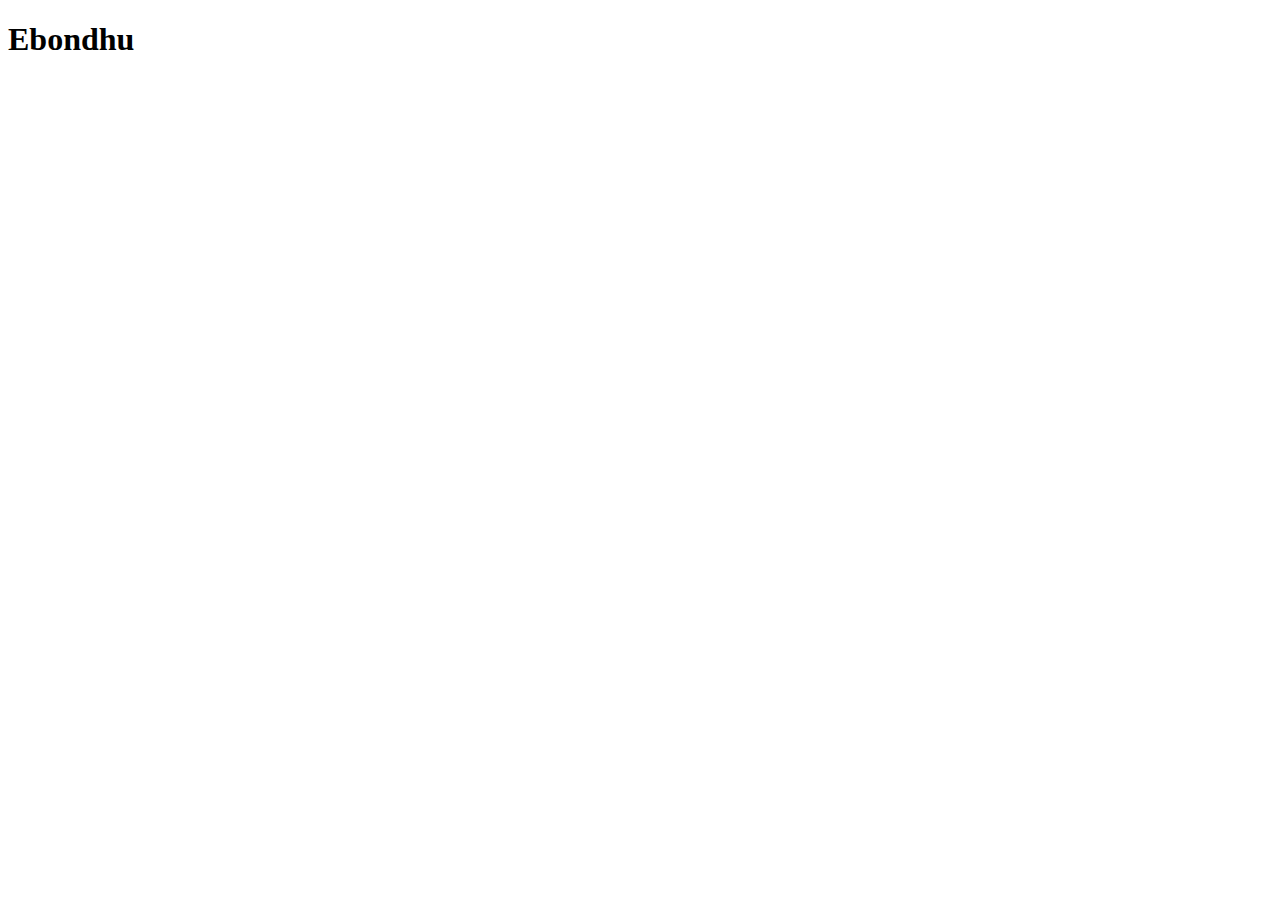
==== index.html @ 73e5952f "New Project Start" ====
<!DOCTYPE html>
<html lang="en">
<head>
    <meta charset="UTF-8">
    <meta http-equiv="X-UA-Compatible" content="IE=edge">
    <meta name="viewport" content="width=device-width, initial-scale=1.0">
    <title>Ebondhu</title>
</head>
<body>
    <h1>Ebondhu</h1>
</body>
</html>
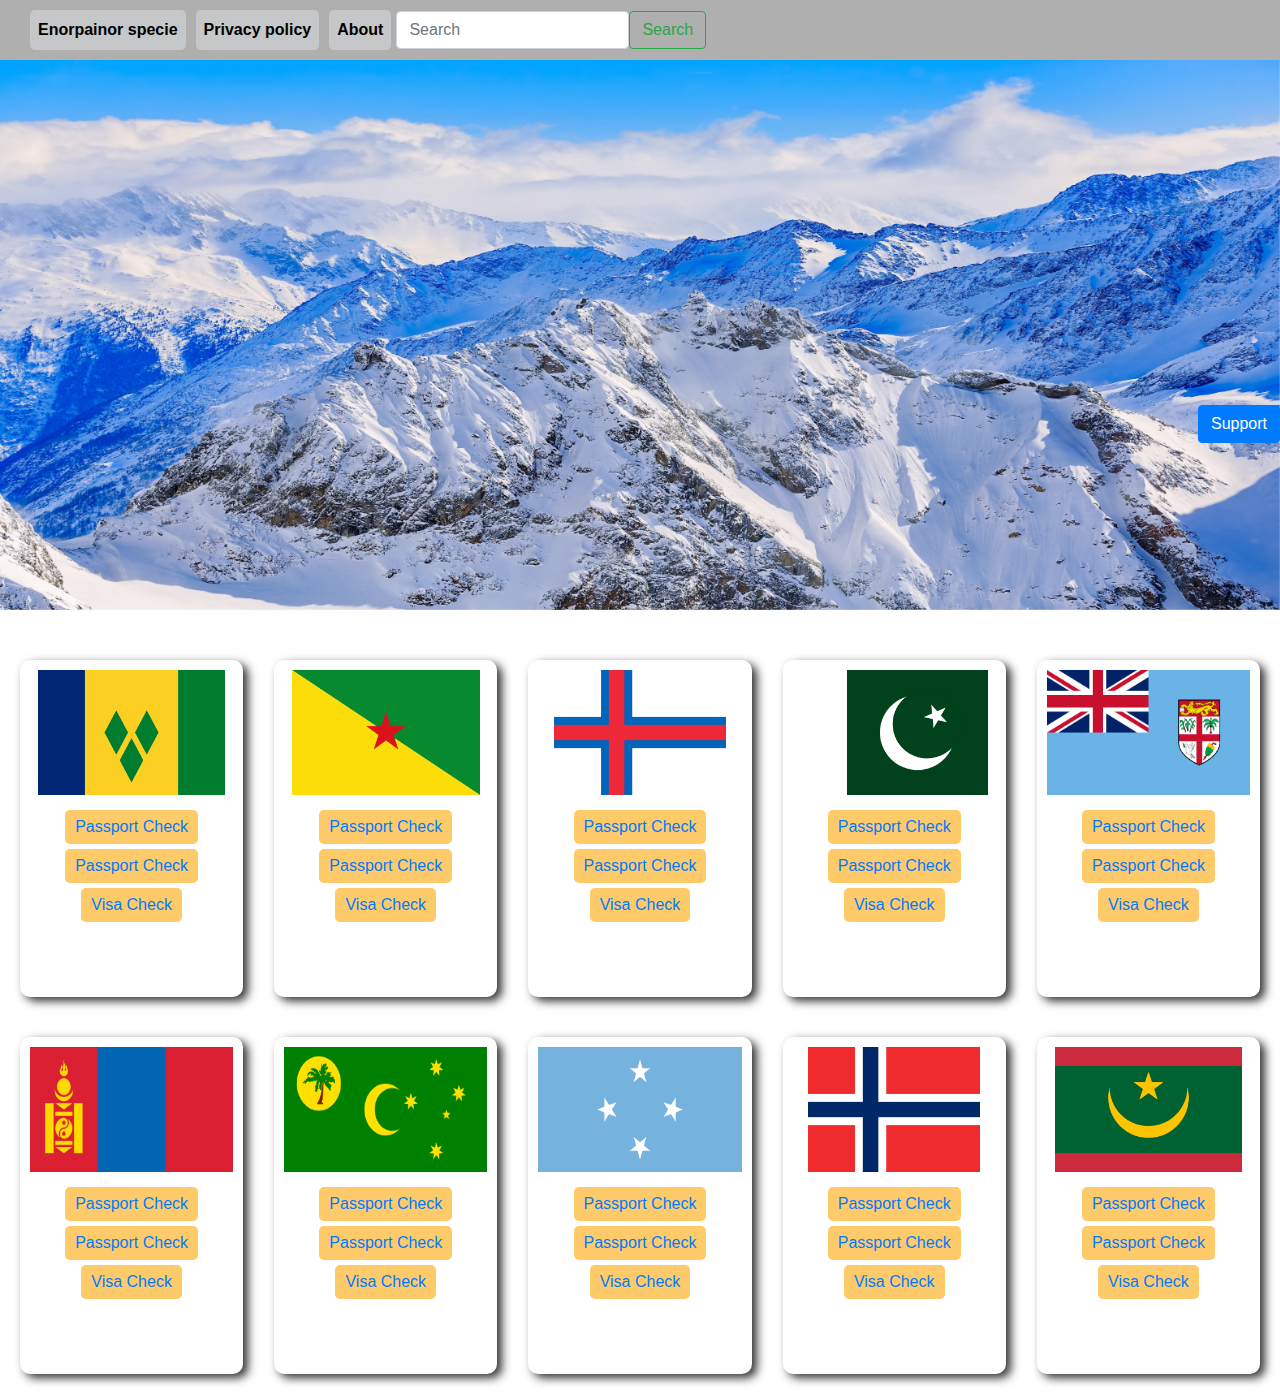
==== commit c57ae499: "Complete All" ====
--- a/index.html
+++ b/index.html
@@ -5,8 +5,199 @@
     <meta http-equiv="X-UA-Compatible" content="IE=edge">
     <meta name="viewport" content="width=device-width, initial-scale=1.0">
     <title>Ebondhu</title>
+
+    <link href="https://cdn.jsdelivr.net/npm/bootstrap@5.3.0-alpha1/dist/css/bootstrap.min.css" rel="stylesheet" integrity="sha384-GLhlTQ8iRABdZLl6O3oVMWSktQOp6b7In1Zl3/Jr59b6EGGoI1aFkw7cmDA6j6gD" crossorigin="anonymous">
+    <link rel="stylesheet" href="assets/fontawesome/css/all.min.css">
+	<link rel="stylesheet" href="assets/css/bootstrap.min.css">
+	<link rel="stylesheet" href="assets/css/owl.carousel.min.css">
+	<link rel="stylesheet" href="style.css">
+	<link rel="stylesheet" href="assets/css/responsive.css">
+
 </head>
 <body>
-    <h1>Ebondhu</h1>
+    
+
+    <!-- menu bar -->
+    <nav class="navbar navbar-expand-lg bg-body-tertiary">
+        <div class="container-fluid">
+          <button class="navbar-toggler" type="button" data-bs-toggle="collapse" data-bs-target="#navbarSupportedContent" aria-controls="navbarSupportedContent" aria-expanded="false" aria-label="Toggle navigation">
+            <div class="menu">
+                <span></span>
+                <span></span>
+                <span></span>
+            </div>
+          </button>
+          <div class="collapse navbar-collapse" id="navbarSupportedContent">
+            <ul class="navbar-nav me-auto mb-2 mb-lg-0">
+              <li class="nav-item">
+                <a class="nav-link" aria-current="page" href="#">Enorpainor specie</a>
+              </li>
+              <li class="nav-item">
+                <a class="nav-link" aria-current="page" href="#">Privacy policy</a>
+              </li>
+              <li class="nav-item">
+                <a class="nav-link" aria-current="page" href="#">About</a>
+              </li>
+              
+            </ul>
+            <form class="d-flex" role="search">
+              <input class="form-control me-2" type="search" placeholder="Search" aria-label="Search">
+              <button class="btn btn-outline-success" type="submit">Search</button>
+            </form>
+          </div>
+        </div>
+      </nav>
+
+      <!-- message -->
+      <div class="message">
+        <p>
+            <button class="btn btn-primary" type="button" data-bs-toggle="collapse" data-bs-target=".multi-collapse" aria-expanded="false" aria-controls="multiCollapseExample1 multiCollapseExample2">Support</button>
+          </p>
+          <div class="row">
+            <div class="col">
+              <div class="collapse multi-collapse" id="multiCollapseExample1">
+                <div class="card card-body">
+                  <form>
+                    <input type="file" class="form-control">
+                    <br>
+                    <textarea name="" id=""></textarea>
+                    <br>
+                    <button class="btn btn-info" >Submit</button>
+                  </form>
+                </div>
+              </div>
+            </div>
+          </div>
+      </div>
+    
+      <!-- Slider -->
+      <section>
+        <div class="slider owl-carousel ">
+            <div class="single-slider">
+                <img src="assets/img/slider-1.jpg" alt="">
+            </div>
+            <div class="single-slider video-overlay ">
+                <div class="single-slider video-overlay ">
+                    <img src="assets/img/slider-3.jpg" alt="">
+                </div>
+            </div>
+            <div class="single-slider video-overlay ">
+                <img src="assets/img/slider-2.jpg" alt="">
+            </div>
+        </div>
+        
+      </section>
+
+      <!-- country -->
+      <section>
+        <div class="country">
+            <div class="single-contry">
+                <div>
+                    <a href="country.html"><img src="assets/img/flag-1.png" alt=""></a>
+                </div>
+                <div><button class="customize-btn" ><a href="">Passport Check</a></button></div>
+                <div><button class="customize-btn" ><a href="">Passport Check</a></button></div>
+                <div><button class="customize-btn" ><a href="">Visa Check</a></button></div>
+            </div>
+            <div class="single-contry">
+                <div>
+                    <a href="country.html"><img src="assets/img/flag-2.png" alt=""></a>
+                </div>
+                <div><button class="customize-btn" ><a href="">Passport Check</a></button></div>
+                <div><button class="customize-btn" ><a href="">Passport Check</a></button></div>
+                <div><button class="customize-btn" ><a href="">Visa Check</a></button></div>
+            </div>
+            <div class="single-contry">
+                <div>
+                    <a href="country.html"><img src="assets/img/flag-3.png" alt=""></a>
+                </div>
+                <div><button class="customize-btn" ><a href="">Passport Check</a></button></div>
+                <div><button class="customize-btn" ><a href="">Passport Check</a></button></div>
+                <div><button class="customize-btn" ><a href="">Visa Check</a></button></div>
+            </div>
+            <div class="single-contry">
+                <div>
+                    <a href="country.html"><img src="assets/img/flag-4.png" alt=""></a>
+                </div>
+                <div><button class="customize-btn" ><a href="">Passport Check</a></button></div>
+                <div><button class="customize-btn" ><a href="">Passport Check</a></button></div>
+                <div><button class="customize-btn" ><a href="">Visa Check</a></button></div>
+            </div>
+            <div class="single-contry">
+                <div>
+                    <a href="country.html"><img src="assets/img/flag-5.png" alt=""></a>
+                </div>
+                <div><button class="customize-btn" ><a href="">Passport Check</a></button></div>
+                <div><button class="customize-btn" ><a href="">Passport Check</a></button></div>
+                <div><button class="customize-btn" ><a href="">Visa Check</a></button></div>
+            </div>
+            <div class="single-contry">
+                <div>
+                    <a href="country.html"><img src="assets/img/flag-6.png" alt=""></a>
+                </div>
+                <div><button class="customize-btn" ><a href="">Passport Check</a></button></div>
+                <div><button class="customize-btn" ><a href="">Passport Check</a></button></div>
+                <div><button class="customize-btn" ><a href="">Visa Check</a></button></div>
+            </div>
+            <div class="single-contry">
+                <div>
+                    <a href="country.html"><img src="assets/img/flag-7.png" alt=""></a>
+                </div>
+                <div><button class="customize-btn" ><a href="">Passport Check</a></button></div>
+                <div><button class="customize-btn" ><a href="">Passport Check</a></button></div>
+                <div><button class="customize-btn" ><a href="">Visa Check</a></button></div>
+            </div>
+            <div class="single-contry">
+                <div>
+                    <a href="country.html"><img src="assets/img/flag-8.png" alt=""></a>
+                </div>
+                <div><button class="customize-btn" ><a href="">Passport Check</a></button></div>
+                <div><button class="customize-btn" ><a href="">Passport Check</a></button></div>
+                <div><button class="customize-btn" ><a href="">Visa Check</a></button></div>
+            </div>
+            <div class="single-contry">
+                <div>
+                    <a href="country.html"><img src="assets/img/flag-9.png" alt=""></a>
+                </div>
+                <div><button class="customize-btn" ><a href="">Passport Check</a></button></div>
+                <div><button class="customize-btn" ><a href="">Passport Check</a></button></div>
+                <div><button class="customize-btn" ><a href="">Visa Check</a></button></div>
+            </div>
+            <div class="single-contry">
+                <div>
+                    <a href="country.html"><img src="assets/img/flag-10.png" alt=""></a>
+                </div>
+                <div><button class="customize-btn" ><a href="">Passport Check</a></button></div>
+                <div><button class="customize-btn" ><a href="">Passport Check</a></button></div>
+                <div><button class="customize-btn" ><a href="">Visa Check</a></button></div>
+            </div>
+           
+        </div>
+      </section>
+      
+
+
+
+
+
+
+
+
+
+      <script src="assets/js/jquery-3.6.1.min.js"></script>
+      <script src="assets/js/popper.min.js"></script>
+      <script src="assets/js/bootstrap.min.js"></script>	
+      <script src="assets/js/jquery.counterup.min.js"></script>
+      <script src="assets/js/jquery.waypoints.min.js"></script>
+      <script src="assets/js/circle-progress.min.js"></script>
+      <script src="assets/js/jquery.magnific-popup.min.js"></script>
+      <script src="assets/js/jquery.smoothscroll.min.js"></script>
+      <script src="assets/js/owl.carousel.min.js"></script>
+      <script src="assets/js/custom.js"></script>
+      <script src="https://cdn.jsdelivr.net/npm/@popperjs/core@2.11.6/dist/umd/popper.min.js" integrity="sha384-oBqDVmMz9ATKxIep9tiCxS/Z9fNfEXiDAYTujMAeBAsjFuCZSmKbSSUnQlmh/jp3" crossorigin="anonymous"></script>
+    <script src="https://cdn.jsdelivr.net/npm/bootstrap@5.3.0-alpha1/dist/js/bootstrap.min.js" integrity="sha384-mQ93GR66B00ZXjt0YO5KlohRA5SY2XofN4zfuZxLkoj1gXtW8ANNCe9d5Y3eG5eD" crossorigin="anonymous"></script>
+      
+
+
 </body>
 </html>--- a/assets/fontawesome/css/all.min.css
+++ b/assets/fontawesome/css/all.min.css
@@ -0,0 +1,6 @@
+/*!
+ * Font Awesome Free 6.2.0 by @fontawesome - https://fontawesome.com
+ * License - https://fontawesome.com/license/free (Icons: CC BY 4.0, Fonts: SIL OFL 1.1, Code: MIT License)
+ * Copyright 2022 Fonticons, Inc.
+ */
+.fa{font-family:var(--fa-style-family,"Font Awesome 6 Free");font-weight:var(--fa-style,900)}.fa,.fa-brands,.fa-classic,.fa-regular,.fa-sharp,.fa-solid,.fab,.far,.fas{-moz-osx-font-smoothing:grayscale;-webkit-font-smoothing:antialiased;display:var(--fa-display,inline-block);font-style:normal;font-variant:normal;line-height:1;text-rendering:auto}.fa-classic,.fa-regular,.fa-solid,.far,.fas{font-family:"Font Awesome 6 Free"}.fa-brands,.fab{font-family:"Font Awesome 6 Brands"}.fa-1x{font-size:1em}.fa-2x{font-size:2em}.fa-3x{font-size:3em}.fa-4x{font-size:4em}.fa-5x{font-size:5em}.fa-6x{font-size:6em}.fa-7x{font-size:7em}.fa-8x{font-size:8em}.fa-9x{font-size:9em}.fa-10x{font-size:10em}.fa-2xs{font-size:.625em;line-height:.1em;vertical-align:.225em}.fa-xs{font-size:.75em;line-height:.08333em;vertical-align:.125em}.fa-sm{font-size:.875em;line-height:.07143em;vertical-align:.05357em}.fa-lg{font-size:1.25em;line-height:.05em;vertical-align:-.075em}.fa-xl{font-size:1.5em;line-height:.04167em;vertical-align:-.125em}.fa-2xl{font-size:2em;line-height:.03125em;vertical-align:-.1875em}.fa-fw{text-align:center;width:1.25em}.fa-ul{list-style-type:none;margin-left:var(--fa-li-margin,2.5em);padding-left:0}.fa-ul>li{position:relative}.fa-li{left:calc(var(--fa-li-width, 2em)*-1);position:absolute;text-align:center;width:var(--fa-li-width,2em);line-height:inherit}.fa-border{border-radius:var(--fa-border-radius,.1em);border:var(--fa-border-width,.08em) var(--fa-border-style,solid) var(--fa-border-color,#eee);padding:var(--fa-border-padding,.2em .25em .15em)}.fa-pull-left{float:left;margin-right:var(--fa-pull-margin,.3em)}.fa-pull-right{float:right;margin-left:var(--fa-pull-margin,.3em)}.fa-beat{-webkit-animation-name:fa-beat;animation-name:fa-beat;-webkit-animation-delay:var(--fa-animation-delay,0s);animation-delay:var(--fa-animation-delay,0s);-webkit-animation-direction:var(--fa-animation-direction,normal);animation-direction:var(--fa-animation-direction,normal);-webkit-animation-duration:var(--fa-animation-duration,1s);animation-duration:var(--fa-animation-duration,1s);-webkit-animation-iteration-count:var(--fa-animation-iteration-count,infinite);animation-iteration-count:var(--fa-animation-iteration-count,infinite);-webkit-animation-timing-function:var(--fa-animation-timing,ease-in-out);animation-timing-function:var(--fa-animation-timing,ease-in-out)}.fa-bounce{-webkit-animation-name:fa-bounce;animation-name:fa-bounce;-webkit-animation-delay:var(--fa-animation-delay,0s);animation-delay:var(--fa-animation-delay,0s);-webkit-animation-direction:var(--fa-animation-direction,normal);animation-direction:var(--fa-animation-direction,normal);-webkit-animation-duration:var(--fa-animation-duration,1s);animation-duration:var(--fa-animation-duration,1s);-webkit-animation-iteration-count:var(--fa-animation-iteration-count,infinite);animation-iteration-count:var(--fa-animation-iteration-count,infinite);-webkit-animation-timing-function:var(--fa-animation-timing,cubic-bezier(.28,.84,.42,1));animation-timing-function:var(--fa-animation-timing,cubic-bezier(.28,.84,.42,1))}.fa-fade{-webkit-animation-name:fa-fade;animation-name:fa-fade;-webkit-animation-iteration-count:var(--fa-animation-iteration-count,infinite);animation-iteration-count:var(--fa-animation-iteration-count,infinite);-webkit-animation-timing-function:var(--fa-animation-timing,cubic-bezier(.4,0,.6,1));animation-timing-function:var(--fa-animation-timing,cubic-bezier(.4,0,.6,1))}.fa-beat-fade,.fa-fade{-webkit-animation-delay:var(--fa-animation-delay,0s);animation-delay:var(--fa-animation-delay,0s);-webkit-animation-direction:var(--fa-animation-direction,normal);animation-direction:var(--fa-animation-direction,normal);-webkit-animation-duration:var(--fa-animation-duration,1s);animation-duration:var(--fa-animation-duration,1s)}.fa-beat-fade{-webkit-animation-name:fa-beat-fade;animation-name:fa-beat-fade;-webkit-animation-iteration-count:var(--fa-animation-iteration-count,infinite);animation-iteration-count:var(--fa-animation-iteration-count,infinite);-webkit-animation-timing-function:var(--fa-animation-timing,cubic-bezier(.4,0,.6,1));animation-timing-function:var(--fa-animation-timing,cubic-bezier(.4,0,.6,1))}.fa-flip{-webkit-animation-name:fa-flip;animation-name:fa-flip;-webkit-animation-delay:var(--fa-animation-delay,0s);animation-delay:var(--fa-animation-delay,0s);-webkit-animation-direction:var(--fa-animation-direction,normal);animation-direction:var(--fa-animation-direction,normal);-webkit-animation-duration:var(--fa-animation-duration,1s);animation-duration:var(--fa-animation-duration,1s);-webkit-animation-iteration-count:var(--fa-animation-iteration-count,infinite);animation-iteration-count:var(--fa-animation-iteration-count,infinite);-webkit-animation-timing-function:var(--fa-animation-timing,ease-in-out);animation-timing-function:var(--fa-animation-timing,ease-in-out)}.fa-shake{-webkit-animation-name:fa-shake;animation-name:fa-shake;-webkit-animation-duration:var(--fa-animation-duration,1s);animation-duration:var(--fa-animation-duration,1s);-webkit-animation-iteration-count:var(--fa-animation-iteration-count,infinite);animation-iteration-count:var(--fa-animation-iteration-count,infinite);-webkit-animation-timing-function:var(--fa-animation-timing,linear);animation-timing-function:var(--fa-animation-timing,linear)}.fa-shake,.fa-spin{-webkit-animation-delay:var(--fa-animation-delay,0s);animation-delay:var(--fa-animation-delay,0s);-webkit-animation-direction:var(--fa-animation-direction,normal);animation-direction:var(--fa-animation-direction,normal)}.fa-spin{-webkit-animation-name:fa-spin;animation-name:fa-spin;-webkit-animation-duration:var(--fa-animation-duration,2s);animation-duration:var(--fa-animation-duration,2s);-webkit-animation-iteration-count:var(--fa-animation-iteration-count,infinite);animation-iteration-count:var(--fa-animation-iteration-count,infinite);-webkit-animation-timing-function:var(--fa-animation-timing,linear);animation-timing-function:var(--fa-animation-timing,linear)}.fa-spin-reverse{--fa-animation-direction:reverse}.fa-pulse,.fa-spin-pulse{-webkit-animation-name:fa-spin;animation-name:fa-spin;-webkit-animation-direction:var(--fa-animation-direction,normal);animation-direction:var(--fa-animation-direction,normal);-webkit-animation-duration:var(--fa-animation-duration,1s);animation-duration:var(--fa-animation-duration,1s);-webkit-animation-iteration-count:var(--fa-animation-iteration-count,infinite);animation-iteration-count:var(--fa-animation-iteration-count,infinite);-webkit-animation-timing-function:var(--fa-animation-timing,steps(8));animation-timing-function:var(--fa-animation-timing,steps(8))}@media (prefers-reduced-motion:reduce){.fa-beat,.fa-beat-fade,.fa-bounce,.fa-fade,.fa-flip,.fa-pulse,.fa-shake,.fa-spin,.fa-spin-pulse{-webkit-animation-delay:-1ms;animation-delay:-1ms;-webkit-animation-duration:1ms;animation-duration:1ms;-webkit-animation-iteration-count:1;animation-iteration-count:1;transition-delay:0s;transition-duration:0s}}@-webkit-keyframes fa-beat{0%,90%{-webkit-transform:scale(1);transform:scale(1)}45%{-webkit-transform:scale(var(--fa-beat-scale,1.25));transform:scale(var(--fa-beat-scale,1.25))}}@keyframes fa-beat{0%,90%{-webkit-transform:scale(1);transform:scale(1)}45%{-webkit-transform:scale(var(--fa-beat-scale,1.25));transform:scale(var(--fa-beat-scale,1.25))}}@-webkit-keyframes fa-bounce{0%{-webkit-transform:scale(1) translateY(0);transform:scale(1) translateY(0)}10%{-webkit-transform:scale(var(--fa-bounce-start-scale-x,1.1),var(--fa-bounce-start-scale-y,.9)) translateY(0);transform:scale(var(--fa-bounce-start-scale-x,1.1),var(--fa-bounce-start-scale-y,.9)) translateY(0)}30%{-webkit-transform:scale(var(--fa-bounce-jump-scale-x,.9),var(--fa-bounce-jump-scale-y,1.1)) translateY(var(--fa-bounce-height,-.5em));transform:scale(var(--fa-bounce-jump-scale-x,.9),var(--fa-bounce-jump-scale-y,1.1)) translateY(var(--fa-bounce-height,-.5em))}50%{-webkit-transform:scale(var(--fa-bounce-land-scale-x,1.05),var(--fa-bounce-land-scale-y,.95)) translateY(0);transform:scale(var(--fa-bounce-land-scale-x,1.05),var(--fa-bounce-land-scale-y,.95)) translateY(0)}57%{-webkit-transform:scale(1) translateY(var(--fa-bounce-rebound,-.125em));transform:scale(1) translateY(var(--fa-bounce-rebound,-.125em))}64%{-webkit-transform:scale(1) translateY(0);transform:scale(1) translateY(0)}to{-webkit-transform:scale(1) translateY(0);transform:scale(1) translateY(0)}}@keyframes fa-bounce{0%{-webkit-transform:scale(1) translateY(0);transform:scale(1) translateY(0)}10%{-webkit-transform:scale(var(--fa-bounce-start-scale-x,1.1),var(--fa-bounce-start-scale-y,.9)) translateY(0);transform:scale(var(--fa-bounce-start-scale-x,1.1),var(--fa-bounce-start-scale-y,.9)) translateY(0)}30%{-webkit-transform:scale(var(--fa-bounce-jump-scale-x,.9),var(--fa-bounce-jump-scale-y,1.1)) translateY(var(--fa-bounce-height,-.5em));transform:scale(var(--fa-bounce-jump-scale-x,.9),var(--fa-bounce-jump-scale-y,1.1)) translateY(var(--fa-bounce-height,-.5em))}50%{-webkit-transform:scale(var(--fa-bounce-land-scale-x,1.05),var(--fa-bounce-land-scale-y,.95)) translateY(0);transform:scale(var(--fa-bounce-land-scale-x,1.05),var(--fa-bounce-land-scale-y,.95)) translateY(0)}57%{-webkit-transform:scale(1) translateY(var(--fa-bounce-rebound,-.125em));transform:scale(1) translateY(var(--fa-bounce-rebound,-.125em))}64%{-webkit-transform:scale(1) translateY(0);transform:scale(1) translateY(0)}to{-webkit-transform:scale(1) translateY(0);transform:scale(1) translateY(0)}}@-webkit-keyframes fa-fade{50%{opacity:var(--fa-fade-opacity,.4)}}@keyframes fa-fade{50%{opacity:var(--fa-fade-opacity,.4)}}@-webkit-keyframes fa-beat-fade{0%,to{opacity:var(--fa-beat-fade-opacity,.4);-webkit-transform:scale(1);transform:scale(1)}50%{opacity:1;-webkit-transform:scale(var(--fa-beat-fade-scale,1.125));transform:scale(var(--fa-beat-fade-scale,1.125))}}@keyframes fa-beat-fade{0%,to{opacity:var(--fa-beat-fade-opacity,.4);-webkit-transform:scale(1);transform:scale(1)}50%{opacity:1;-webkit-transform:scale(var(--fa-beat-fade-scale,1.125));transform:scale(var(--fa-beat-fade-scale,1.125))}}@-webkit-keyframes fa-flip{50%{-webkit-transform:rotate3d(var(--fa-flip-x,0),var(--fa-flip-y,1),var(--fa-flip-z,0),var(--fa-flip-angle,-180deg));transform:rotate3d(var(--fa-flip-x,0),var(--fa-flip-y,1),var(--fa-flip-z,0),var(--fa-flip-angle,-180deg))}}@keyframes fa-flip{50%{-webkit-transform:rotate3d(var(--fa-flip-x,0),var(--fa-flip-y,1),var(--fa-flip-z,0),var(--fa-flip-angle,-180deg));transform:rotate3d(var(--fa-flip-x,0),var(--fa-flip-y,1),var(--fa-flip-z,0),var(--fa-flip-angle,-180deg))}}@-webkit-keyframes fa-shake{0%{-webkit-transform:rotate(-15deg);transform:rotate(-15deg)}4%{-webkit-transform:rotate(15deg);transform:rotate(15deg)}8%,24%{-webkit-transform:rotate(-18deg);transform:rotate(-18deg)}12%,28%{-webkit-transform:rotate(18deg);transform:rotate(18deg)}16%{-webkit-transform:rotate(-22deg);transform:rotate(-22deg)}20%{-webkit-transform:rotate(22deg);transform:rotate(22deg)}32%{-webkit-transform:rotate(-12deg);transform:rotate(-12deg)}36%{-webkit-transform:rotate(12deg);transform:rotate(12deg)}40%,to{-webkit-transform:rotate(0deg);transform:rotate(0deg)}}@keyframes fa-shake{0%{-webkit-transform:rotate(-15deg);transform:rotate(-15deg)}4%{-webkit-transform:rotate(15deg);transform:rotate(15deg)}8%,24%{-webkit-transform:rotate(-18deg);transform:rotate(-18deg)}12%,28%{-webkit-transform:rotate(18deg);transform:rotate(18deg)}16%{-webkit-transform:rotate(-22deg);transform:rotate(-22deg)}20%{-webkit-transform:rotate(22deg);transform:rotate(22deg)}32%{-webkit-transform:rotate(-12deg);transform:rotate(-12deg)}36%{-webkit-transform:rotate(12deg);transform:rotate(12deg)}40%,to{-webkit-transform:rotate(0deg);transform:rotate(0deg)}}@-webkit-keyframes fa-spin{0%{-webkit-transform:rotate(0deg);transform:rotate(0deg)}to{-webkit-transform:rotate(1turn);transform:rotate(1turn)}}@keyframes fa-spin{0%{-webkit-transform:rotate(0deg);transform:rotate(0deg)}to{-webkit-transform:rotate(1turn);transform:rotate(1turn)}}.fa-rotate-90{-webkit-transform:rotate(90deg);transform:rotate(90deg)}.fa-rotate-180{-webkit-transform:rotate(180deg);transform:rotate(180deg)}.fa-rotate-270{-webkit-transform:rotate(270deg);transform:rotate(270deg)}.fa-flip-horizontal{-webkit-transform:scaleX(-1);transform:scaleX(-1)}.fa-flip-vertical{-webkit-transform:scaleY(-1);transform:scaleY(-1)}.fa-flip-both,.fa-flip-horizontal.fa-flip-vertical{-webkit-transform:scale(-1);transform:scale(-1)}.fa-rotate-by{-webkit-transform:rotate(var(--fa-rotate-angle,none));transform:rotate(var(--fa-rotate-angle,none))}.fa-stack{display:inline-block;height:2em;line-height:2em;position:relative;vertical-align:middle;width:2.5em}.fa-stack-1x,.fa-stack-2x{left:0;position:absolute;text-align:center;width:100%;z-index:var(--fa-stack-z-index,auto)}.fa-stack-1x{line-height:inherit}.fa-stack-2x{font-size:2em}.fa-inverse{color:var(--fa-inverse,#fff)}.fa-0:before{content:"\30"}.fa-1:before{content:"\31"}.fa-2:before{content:"\32"}.fa-3:before{content:"\33"}.fa-4:before{content:"\34"}.fa-5:before{content:"\35"}.fa-6:before{content:"\36"}.fa-7:before{content:"\37"}.fa-8:before{content:"\38"}.fa-9:before{content:"\39"}.fa-fill-drip:before{content:"\f576"}.fa-arrows-to-circle:before{content:"\e4bd"}.fa-chevron-circle-right:before,.fa-circle-chevron-right:before{content:"\f138"}.fa-at:before{content:"\40"}.fa-trash-alt:before,.fa-trash-can:before{content:"\f2ed"}.fa-text-height:before{content:"\f034"}.fa-user-times:before,.fa-user-xmark:before{content:"\f235"}.fa-stethoscope:before{content:"\f0f1"}.fa-comment-alt:before,.fa-message:before{content:"\f27a"}.fa-info:before{content:"\f129"}.fa-compress-alt:before,.fa-down-left-and-up-right-to-center:before{content:"\f422"}.fa-explosion:before{content:"\e4e9"}.fa-file-alt:before,.fa-file-lines:before,.fa-file-text:before{content:"\f15c"}.fa-wave-square:before{content:"\f83e"}.fa-ring:before{content:"\f70b"}.fa-building-un:before{content:"\e4d9"}.fa-dice-three:before{content:"\f527"}.fa-calendar-alt:before,.fa-calendar-days:before{content:"\f073"}.fa-anchor-circle-check:before{content:"\e4aa"}.fa-building-circle-arrow-right:before{content:"\e4d1"}.fa-volleyball-ball:before,.fa-volleyball:before{content:"\f45f"}.fa-arrows-up-to-line:before{content:"\e4c2"}.fa-sort-desc:before,.fa-sort-down:before{content:"\f0dd"}.fa-circle-minus:before,.fa-minus-circle:before{content:"\f056"}.fa-door-open:before{content:"\f52b"}.fa-right-from-bracket:before,.fa-sign-out-alt:before{content:"\f2f5"}.fa-atom:before{content:"\f5d2"}.fa-soap:before{content:"\e06e"}.fa-heart-music-camera-bolt:before,.fa-icons:before{content:"\f86d"}.fa-microphone-alt-slash:before,.fa-microphone-lines-slash:before{content:"\f539"}.fa-bridge-circle-check:before{content:"\e4c9"}.fa-pump-medical:before{content:"\e06a"}.fa-fingerprint:before{content:"\f577"}.fa-hand-point-right:before{content:"\f0a4"}.fa-magnifying-glass-location:before,.fa-search-location:before{content:"\f689"}.fa-forward-step:before,.fa-step-forward:before{content:"\f051"}.fa-face-smile-beam:before,.fa-smile-beam:before{content:"\f5b8"}.fa-flag-checkered:before{content:"\f11e"}.fa-football-ball:before,.fa-football:before{content:"\f44e"}.fa-school-circle-exclamation:before{content:"\e56c"}.fa-crop:before{content:"\f125"}.fa-angle-double-down:before,.fa-angles-down:before{content:"\f103"}.fa-users-rectangle:before{content:"\e594"}.fa-people-roof:before{content:"\e537"}.fa-people-line:before{content:"\e534"}.fa-beer-mug-empty:before,.fa-beer:before{content:"\f0fc"}.fa-diagram-predecessor:before{content:"\e477"}.fa-arrow-up-long:before,.fa-long-arrow-up:before{content:"\f176"}.fa-burn:before,.fa-fire-flame-simple:before{content:"\f46a"}.fa-male:before,.fa-person:before{content:"\f183"}.fa-laptop:before{content:"\f109"}.fa-file-csv:before{content:"\f6dd"}.fa-menorah:before{content:"\f676"}.fa-truck-plane:before{content:"\e58f"}.fa-record-vinyl:before{content:"\f8d9"}.fa-face-grin-stars:before,.fa-grin-stars:before{content:"\f587"}.fa-bong:before{content:"\f55c"}.fa-pastafarianism:before,.fa-spaghetti-monster-flying:before{content:"\f67b"}.fa-arrow-down-up-across-line:before{content:"\e4af"}.fa-spoon:before,.fa-utensil-spoon:before{content:"\f2e5"}.fa-jar-wheat:before{content:"\e517"}.fa-envelopes-bulk:before,.fa-mail-bulk:before{content:"\f674"}.fa-file-circle-exclamation:before{content:"\e4eb"}.fa-circle-h:before,.fa-hospital-symbol:before{content:"\f47e"}.fa-pager:before{content:"\f815"}.fa-address-book:before,.fa-contact-book:before{content:"\f2b9"}.fa-strikethrough:before{content:"\f0cc"}.fa-k:before{content:"\4b"}.fa-landmark-flag:before{content:"\e51c"}.fa-pencil-alt:before,.fa-pencil:before{content:"\f303"}.fa-backward:before{content:"\f04a"}.fa-caret-right:before{content:"\f0da"}.fa-comments:before{content:"\f086"}.fa-file-clipboard:before,.fa-paste:before{content:"\f0ea"}.fa-code-pull-request:before{content:"\e13c"}.fa-clipboard-list:before{content:"\f46d"}.fa-truck-loading:before,.fa-truck-ramp-box:before{content:"\f4de"}.fa-user-check:before{content:"\f4fc"}.fa-vial-virus:before{content:"\e597"}.fa-sheet-plastic:before{content:"\e571"}.fa-blog:before{content:"\f781"}.fa-user-ninja:before{content:"\f504"}.fa-person-arrow-up-from-line:before{content:"\e539"}.fa-scroll-torah:before,.fa-torah:before{content:"\f6a0"}.fa-broom-ball:before,.fa-quidditch-broom-ball:before,.fa-quidditch:before{content:"\f458"}.fa-toggle-off:before{content:"\f204"}.fa-archive:before,.fa-box-archive:before{content:"\f187"}.fa-person-drowning:before{content:"\e545"}.fa-arrow-down-9-1:before,.fa-sort-numeric-desc:before,.fa-sort-numeric-down-alt:before{content:"\f886"}.fa-face-grin-tongue-squint:before,.fa-grin-tongue-squint:before{content:"\f58a"}.fa-spray-can:before{content:"\f5bd"}.fa-truck-monster:before{content:"\f63b"}.fa-w:before{content:"\57"}.fa-earth-africa:before,.fa-globe-africa:before{content:"\f57c"}.fa-rainbow:before{content:"\f75b"}.fa-circle-notch:before{content:"\f1ce"}.fa-tablet-alt:before,.fa-tablet-screen-button:before{content:"\f3fa"}.fa-paw:before{content:"\f1b0"}.fa-cloud:before{content:"\f0c2"}.fa-trowel-bricks:before{content:"\e58a"}.fa-face-flushed:before,.fa-flushed:before{content:"\f579"}.fa-hospital-user:before{content:"\f80d"}.fa-tent-arrow-left-right:before{content:"\e57f"}.fa-gavel:before,.fa-legal:before{content:"\f0e3"}.fa-binoculars:before{content:"\f1e5"}.fa-microphone-slash:before{content:"\f131"}.fa-box-tissue:before{content:"\e05b"}.fa-motorcycle:before{content:"\f21c"}.fa-bell-concierge:before,.fa-concierge-bell:before{content:"\f562"}.fa-pen-ruler:before,.fa-pencil-ruler:before{content:"\f5ae"}.fa-people-arrows-left-right:before,.fa-people-arrows:before{content:"\e068"}.fa-mars-and-venus-burst:before{content:"\e523"}.fa-caret-square-right:before,.fa-square-caret-right:before{content:"\f152"}.fa-cut:before,.fa-scissors:before{content:"\f0c4"}.fa-sun-plant-wilt:before{content:"\e57a"}.fa-toilets-portable:before{content:"\e584"}.fa-hockey-puck:before{content:"\f453"}.fa-table:before{content:"\f0ce"}.fa-magnifying-glass-arrow-right:before{content:"\e521"}.fa-digital-tachograph:before,.fa-tachograph-digital:before{content:"\f566"}.fa-users-slash:before{content:"\e073"}.fa-clover:before{content:"\e139"}.fa-mail-reply:before,.fa-reply:before{content:"\f3e5"}.fa-star-and-crescent:before{content:"\f699"}.fa-house-fire:before{content:"\e50c"}.fa-minus-square:before,.fa-square-minus:before{content:"\f146"}.fa-helicopter:before{content:"\f533"}.fa-compass:before{content:"\f14e"}.fa-caret-square-down:before,.fa-square-caret-down:before{content:"\f150"}.fa-file-circle-question:before{content:"\e4ef"}.fa-laptop-code:before{content:"\f5fc"}.fa-swatchbook:before{content:"\f5c3"}.fa-prescription-bottle:before{content:"\f485"}.fa-bars:before,.fa-navicon:before{content:"\f0c9"}.fa-people-group:before{content:"\e533"}.fa-hourglass-3:before,.fa-hourglass-end:before{content:"\f253"}.fa-heart-broken:before,.fa-heart-crack:before{content:"\f7a9"}.fa-external-link-square-alt:before,.fa-square-up-right:before{content:"\f360"}.fa-face-kiss-beam:before,.fa-kiss-beam:before{content:"\f597"}.fa-film:before{content:"\f008"}.fa-ruler-horizontal:before{content:"\f547"}.fa-people-robbery:before{content:"\e536"}.fa-lightbulb:before{content:"\f0eb"}.fa-caret-left:before{content:"\f0d9"}.fa-circle-exclamation:before,.fa-exclamation-circle:before{content:"\f06a"}.fa-school-circle-xmark:before{content:"\e56d"}.fa-arrow-right-from-bracket:before,.fa-sign-out:before{content:"\f08b"}.fa-chevron-circle-down:before,.fa-circle-chevron-down:before{content:"\f13a"}.fa-unlock-alt:before,.fa-unlock-keyhole:before{content:"\f13e"}.fa-cloud-showers-heavy:before{content:"\f740"}.fa-headphones-alt:before,.fa-headphones-simple:before{content:"\f58f"}.fa-sitemap:before{content:"\f0e8"}.fa-circle-dollar-to-slot:before,.fa-donate:before{content:"\f4b9"}.fa-memory:before{content:"\f538"}.fa-road-spikes:before{content:"\e568"}.fa-fire-burner:before{content:"\e4f1"}.fa-flag:before{content:"\f024"}.fa-hanukiah:before{content:"\f6e6"}.fa-feather:before{content:"\f52d"}.fa-volume-down:before,.fa-volume-low:before{content:"\f027"}.fa-comment-slash:before{content:"\f4b3"}.fa-cloud-sun-rain:before{content:"\f743"}.fa-compress:before{content:"\f066"}.fa-wheat-alt:before,.fa-wheat-awn:before{content:"\e2cd"}.fa-ankh:before{content:"\f644"}.fa-hands-holding-child:before{content:"\e4fa"}.fa-asterisk:before{content:"\2a"}.fa-check-square:before,.fa-square-check:before{content:"\f14a"}.fa-peseta-sign:before{content:"\e221"}.fa-header:before,.fa-heading:before{content:"\f1dc"}.fa-ghost:before{content:"\f6e2"}.fa-list-squares:before,.fa-list:before{content:"\f03a"}.fa-phone-square-alt:before,.fa-square-phone-flip:before{content:"\f87b"}.fa-cart-plus:before{content:"\f217"}.fa-gamepad:before{content:"\f11b"}.fa-circle-dot:before,.fa-dot-circle:before{content:"\f192"}.fa-dizzy:before,.fa-face-dizzy:before{content:"\f567"}.fa-egg:before{content:"\f7fb"}.fa-house-medical-circle-xmark:before{content:"\e513"}.fa-campground:before{content:"\f6bb"}.fa-folder-plus:before{content:"\f65e"}.fa-futbol-ball:before,.fa-futbol:before,.fa-soccer-ball:before{content:"\f1e3"}.fa-paint-brush:before,.fa-paintbrush:before{content:"\f1fc"}.fa-lock:before{content:"\f023"}.fa-gas-pump:before{content:"\f52f"}.fa-hot-tub-person:before,.fa-hot-tub:before{content:"\f593"}.fa-map-location:before,.fa-map-marked:before{content:"\f59f"}.fa-house-flood-water:before{content:"\e50e"}.fa-tree:before{content:"\f1bb"}.fa-bridge-lock:before{content:"\e4cc"}.fa-sack-dollar:before{content:"\f81d"}.fa-edit:before,.fa-pen-to-square:before{content:"\f044"}.fa-car-side:before{content:"\f5e4"}.fa-share-alt:before,.fa-share-nodes:before{content:"\f1e0"}.fa-heart-circle-minus:before{content:"\e4ff"}.fa-hourglass-2:before,.fa-hourglass-half:before{content:"\f252"}.fa-microscope:before{content:"\f610"}.fa-sink:before{content:"\e06d"}.fa-bag-shopping:before,.fa-shopping-bag:before{content:"\f290"}.fa-arrow-down-z-a:before,.fa-sort-alpha-desc:before,.fa-sort-alpha-down-alt:before{content:"\f881"}.fa-mitten:before{content:"\f7b5"}.fa-person-rays:before{content:"\e54d"}.fa-users:before{content:"\f0c0"}.fa-eye-slash:before{content:"\f070"}.fa-flask-vial:before{content:"\e4f3"}.fa-hand-paper:before,.fa-hand:before{content:"\f256"}.fa-om:before{content:"\f679"}.fa-worm:before{content:"\e599"}.fa-house-circle-xmark:before{content:"\e50b"}.fa-plug:before{content:"\f1e6"}.fa-chevron-up:before{content:"\f077"}.fa-hand-spock:before{content:"\f259"}.fa-stopwatch:before{content:"\f2f2"}.fa-face-kiss:before,.fa-kiss:before{content:"\f596"}.fa-bridge-circle-xmark:before{content:"\e4cb"}.fa-face-grin-tongue:before,.fa-grin-tongue:before{content:"\f589"}.fa-chess-bishop:before{content:"\f43a"}.fa-face-grin-wink:before,.fa-grin-wink:before{content:"\f58c"}.fa-deaf:before,.fa-deafness:before,.fa-ear-deaf:before,.fa-hard-of-hearing:before{content:"\f2a4"}.fa-road-circle-check:before{content:"\e564"}.fa-dice-five:before{content:"\f523"}.fa-rss-square:before,.fa-square-rss:before{content:"\f143"}.fa-land-mine-on:before{content:"\e51b"}.fa-i-cursor:before{content:"\f246"}.fa-stamp:before{content:"\f5bf"}.fa-stairs:before{content:"\e289"}.fa-i:before{content:"\49"}.fa-hryvnia-sign:before,.fa-hryvnia:before{content:"\f6f2"}.fa-pills:before{content:"\f484"}.fa-face-grin-wide:before,.fa-grin-alt:before{content:"\f581"}.fa-tooth:before{content:"\f5c9"}.fa-v:before{content:"\56"}.fa-bicycle:before{content:"\f206"}.fa-rod-asclepius:before,.fa-rod-snake:before,.fa-staff-aesculapius:before,.fa-staff-snake:before{content:"\e579"}.fa-head-side-cough-slash:before{content:"\e062"}.fa-ambulance:before,.fa-truck-medical:before{content:"\f0f9"}.fa-wheat-awn-circle-exclamation:before{content:"\e598"}.fa-snowman:before{content:"\f7d0"}.fa-mortar-pestle:before{content:"\f5a7"}.fa-road-barrier:before{content:"\e562"}.fa-school:before{content:"\f549"}.fa-igloo:before{content:"\f7ae"}.fa-joint:before{content:"\f595"}.fa-angle-right:before{content:"\f105"}.fa-horse:before{content:"\f6f0"}.fa-q:before{content:"\51"}.fa-g:before{content:"\47"}.fa-notes-medical:before{content:"\f481"}.fa-temperature-2:before,.fa-temperature-half:before,.fa-thermometer-2:before,.fa-thermometer-half:before{content:"\f2c9"}.fa-dong-sign:before{content:"\e169"}.fa-capsules:before{content:"\f46b"}.fa-poo-bolt:before,.fa-poo-storm:before{content:"\f75a"}.fa-face-frown-open:before,.fa-frown-open:before{content:"\f57a"}.fa-hand-point-up:before{content:"\f0a6"}.fa-money-bill:before{content:"\f0d6"}.fa-bookmark:before{content:"\f02e"}.fa-align-justify:before{content:"\f039"}.fa-umbrella-beach:before{content:"\f5ca"}.fa-helmet-un:before{content:"\e503"}.fa-bullseye:before{content:"\f140"}.fa-bacon:before{content:"\f7e5"}.fa-hand-point-down:before{content:"\f0a7"}.fa-arrow-up-from-bracket:before{content:"\e09a"}.fa-folder-blank:before,.fa-folder:before{content:"\f07b"}.fa-file-medical-alt:before,.fa-file-waveform:before{content:"\f478"}.fa-radiation:before{content:"\f7b9"}.fa-chart-simple:before{content:"\e473"}.fa-mars-stroke:before{content:"\f229"}.fa-vial:before{content:"\f492"}.fa-dashboard:before,.fa-gauge-med:before,.fa-gauge:before,.fa-tachometer-alt-average:before{content:"\f624"}.fa-magic-wand-sparkles:before,.fa-wand-magic-sparkles:before{content:"\e2ca"}.fa-e:before{content:"\45"}.fa-pen-alt:before,.fa-pen-clip:before{content:"\f305"}.fa-bridge-circle-exclamation:before{content:"\e4ca"}.fa-user:before{content:"\f007"}.fa-school-circle-check:before{content:"\e56b"}.fa-dumpster:before{content:"\f793"}.fa-shuttle-van:before,.fa-van-shuttle:before{content:"\f5b6"}.fa-building-user:before{content:"\e4da"}.fa-caret-square-left:before,.fa-square-caret-left:before{content:"\f191"}.fa-highlighter:before{content:"\f591"}.fa-key:before{content:"\f084"}.fa-bullhorn:before{content:"\f0a1"}.fa-globe:before{content:"\f0ac"}.fa-synagogue:before{content:"\f69b"}.fa-person-half-dress:before{content:"\e548"}.fa-road-bridge:before{content:"\e563"}.fa-location-arrow:before{content:"\f124"}.fa-c:before{content:"\43"}.fa-tablet-button:before{content:"\f10a"}.fa-building-lock:before{content:"\e4d6"}.fa-pizza-slice:before{content:"\f818"}.fa-money-bill-wave:before{content:"\f53a"}.fa-area-chart:before,.fa-chart-area:before{content:"\f1fe"}.fa-house-flag:before{content:"\e50d"}.fa-person-circle-minus:before{content:"\e540"}.fa-ban:before,.fa-cancel:before{content:"\f05e"}.fa-camera-rotate:before{content:"\e0d8"}.fa-air-freshener:before,.fa-spray-can-sparkles:before{content:"\f5d0"}.fa-star:before{content:"\f005"}.fa-repeat:before{content:"\f363"}.fa-cross:before{content:"\f654"}.fa-box:before{content:"\f466"}.fa-venus-mars:before{content:"\f228"}.fa-arrow-pointer:before,.fa-mouse-pointer:before{content:"\f245"}.fa-expand-arrows-alt:before,.fa-maximize:before{content:"\f31e"}.fa-charging-station:before{content:"\f5e7"}.fa-shapes:before,.fa-triangle-circle-square:before{content:"\f61f"}.fa-random:before,.fa-shuffle:before{content:"\f074"}.fa-person-running:before,.fa-running:before{content:"\f70c"}.fa-mobile-retro:before{content:"\e527"}.fa-grip-lines-vertical:before{content:"\f7a5"}.fa-spider:before{content:"\f717"}.fa-hands-bound:before{content:"\e4f9"}.fa-file-invoice-dollar:before{content:"\f571"}.fa-plane-circle-exclamation:before{content:"\e556"}.fa-x-ray:before{content:"\f497"}.fa-spell-check:before{content:"\f891"}.fa-slash:before{content:"\f715"}.fa-computer-mouse:before,.fa-mouse:before{content:"\f8cc"}.fa-arrow-right-to-bracket:before,.fa-sign-in:before{content:"\f090"}.fa-shop-slash:before,.fa-store-alt-slash:before{content:"\e070"}.fa-server:before{content:"\f233"}.fa-virus-covid-slash:before{content:"\e4a9"}.fa-shop-lock:before{content:"\e4a5"}.fa-hourglass-1:before,.fa-hourglass-start:before{content:"\f251"}.fa-blender-phone:before{content:"\f6b6"}.fa-building-wheat:before{content:"\e4db"}.fa-person-breastfeeding:before{content:"\e53a"}.fa-right-to-bracket:before,.fa-sign-in-alt:before{content:"\f2f6"}.fa-venus:before{content:"\f221"}.fa-passport:before{content:"\f5ab"}.fa-heart-pulse:before,.fa-heartbeat:before{content:"\f21e"}.fa-people-carry-box:before,.fa-people-carry:before{content:"\f4ce"}.fa-temperature-high:before{content:"\f769"}.fa-microchip:before{content:"\f2db"}.fa-crown:before{content:"\f521"}.fa-weight-hanging:before{content:"\f5cd"}.fa-xmarks-lines:before{content:"\e59a"}.fa-file-prescription:before{content:"\f572"}.fa-weight-scale:before,.fa-weight:before{content:"\f496"}.fa-user-friends:before,.fa-user-group:before{content:"\f500"}.fa-arrow-up-a-z:before,.fa-sort-alpha-up:before{content:"\f15e"}.fa-chess-knight:before{content:"\f441"}.fa-face-laugh-squint:before,.fa-laugh-squint:before{content:"\f59b"}.fa-wheelchair:before{content:"\f193"}.fa-arrow-circle-up:before,.fa-circle-arrow-up:before{content:"\f0aa"}.fa-toggle-on:before{content:"\f205"}.fa-person-walking:before,.fa-walking:before{content:"\f554"}.fa-l:before{content:"\4c"}.fa-fire:before{content:"\f06d"}.fa-bed-pulse:before,.fa-procedures:before{content:"\f487"}.fa-shuttle-space:before,.fa-space-shuttle:before{content:"\f197"}.fa-face-laugh:before,.fa-laugh:before{content:"\f599"}.fa-folder-open:before{content:"\f07c"}.fa-heart-circle-plus:before{content:"\e500"}.fa-code-fork:before{content:"\e13b"}.fa-city:before{content:"\f64f"}.fa-microphone-alt:before,.fa-microphone-lines:before{content:"\f3c9"}.fa-pepper-hot:before{content:"\f816"}.fa-unlock:before{content:"\f09c"}.fa-colon-sign:before{content:"\e140"}.fa-headset:before{content:"\f590"}.fa-store-slash:before{content:"\e071"}.fa-road-circle-xmark:before{content:"\e566"}.fa-user-minus:before{content:"\f503"}.fa-mars-stroke-up:before,.fa-mars-stroke-v:before{content:"\f22a"}.fa-champagne-glasses:before,.fa-glass-cheers:before{content:"\f79f"}.fa-clipboard:before{content:"\f328"}.fa-house-circle-exclamation:before{content:"\e50a"}.fa-file-arrow-up:before,.fa-file-upload:before{content:"\f574"}.fa-wifi-3:before,.fa-wifi-strong:before,.fa-wifi:before{content:"\f1eb"}.fa-bath:before,.fa-bathtub:before{content:"\f2cd"}.fa-underline:before{content:"\f0cd"}.fa-user-edit:before,.fa-user-pen:before{content:"\f4ff"}.fa-signature:before{content:"\f5b7"}.fa-stroopwafel:before{content:"\f551"}.fa-bold:before{content:"\f032"}.fa-anchor-lock:before{content:"\e4ad"}.fa-building-ngo:before{content:"\e4d7"}.fa-manat-sign:before{content:"\e1d5"}.fa-not-equal:before{content:"\f53e"}.fa-border-style:before,.fa-border-top-left:before{content:"\f853"}.fa-map-location-dot:before,.fa-map-marked-alt:before{content:"\f5a0"}.fa-jedi:before{content:"\f669"}.fa-poll:before,.fa-square-poll-vertical:before{content:"\f681"}.fa-mug-hot:before{content:"\f7b6"}.fa-battery-car:before,.fa-car-battery:before{content:"\f5df"}.fa-gift:before{content:"\f06b"}.fa-dice-two:before{content:"\f528"}.fa-chess-queen:before{content:"\f445"}.fa-glasses:before{content:"\f530"}.fa-chess-board:before{content:"\f43c"}.fa-building-circle-check:before{content:"\e4d2"}.fa-person-chalkboard:before{content:"\e53d"}.fa-mars-stroke-h:before,.fa-mars-stroke-right:before{content:"\f22b"}.fa-hand-back-fist:before,.fa-hand-rock:before{content:"\f255"}.fa-caret-square-up:before,.fa-square-caret-up:before{content:"\f151"}.fa-cloud-showers-water:before{content:"\e4e4"}.fa-bar-chart:before,.fa-chart-bar:before{content:"\f080"}.fa-hands-bubbles:before,.fa-hands-wash:before{content:"\e05e"}.fa-less-than-equal:before{content:"\f537"}.fa-train:before{content:"\f238"}.fa-eye-low-vision:before,.fa-low-vision:before{content:"\f2a8"}.fa-crow:before{content:"\f520"}.fa-sailboat:before{content:"\e445"}.fa-window-restore:before{content:"\f2d2"}.fa-plus-square:before,.fa-square-plus:before{content:"\f0fe"}.fa-torii-gate:before{content:"\f6a1"}.fa-frog:before{content:"\f52e"}.fa-bucket:before{content:"\e4cf"}.fa-image:before{content:"\f03e"}.fa-microphone:before{content:"\f130"}.fa-cow:before{content:"\f6c8"}.fa-caret-up:before{content:"\f0d8"}.fa-screwdriver:before{content:"\f54a"}.fa-folder-closed:before{content:"\e185"}.fa-house-tsunami:before{content:"\e515"}.fa-square-nfi:before{content:"\e576"}.fa-arrow-up-from-ground-water:before{content:"\e4b5"}.fa-glass-martini-alt:before,.fa-martini-glass:before{content:"\f57b"}.fa-rotate-back:before,.fa-rotate-backward:before,.fa-rotate-left:before,.fa-undo-alt:before{content:"\f2ea"}.fa-columns:before,.fa-table-columns:before{content:"\f0db"}.fa-lemon:before{content:"\f094"}.fa-head-side-mask:before{content:"\e063"}.fa-handshake:before{content:"\f2b5"}.fa-gem:before{content:"\f3a5"}.fa-dolly-box:before,.fa-dolly:before{content:"\f472"}.fa-smoking:before{content:"\f48d"}.fa-compress-arrows-alt:before,.fa-minimize:before{content:"\f78c"}.fa-monument:before{content:"\f5a6"}.fa-snowplow:before{content:"\f7d2"}.fa-angle-double-right:before,.fa-angles-right:before{content:"\f101"}.fa-cannabis:before{content:"\f55f"}.fa-circle-play:before,.fa-play-circle:before{content:"\f144"}.fa-tablets:before{content:"\f490"}.fa-ethernet:before{content:"\f796"}.fa-eur:before,.fa-euro-sign:before,.fa-euro:before{content:"\f153"}.fa-chair:before{content:"\f6c0"}.fa-check-circle:before,.fa-circle-check:before{content:"\f058"}.fa-circle-stop:before,.fa-stop-circle:before{content:"\f28d"}.fa-compass-drafting:before,.fa-drafting-compass:before{content:"\f568"}.fa-plate-wheat:before{content:"\e55a"}.fa-icicles:before{content:"\f7ad"}.fa-person-shelter:before{content:"\e54f"}.fa-neuter:before{content:"\f22c"}.fa-id-badge:before{content:"\f2c1"}.fa-marker:before{content:"\f5a1"}.fa-face-laugh-beam:before,.fa-laugh-beam:before{content:"\f59a"}.fa-helicopter-symbol:before{content:"\e502"}.fa-universal-access:before{content:"\f29a"}.fa-chevron-circle-up:before,.fa-circle-chevron-up:before{content:"\f139"}.fa-lari-sign:before{content:"\e1c8"}.fa-volcano:before{content:"\f770"}.fa-person-walking-dashed-line-arrow-right:before{content:"\e553"}.fa-gbp:before,.fa-pound-sign:before,.fa-sterling-sign:before{content:"\f154"}.fa-viruses:before{content:"\e076"}.fa-square-person-confined:before{content:"\e577"}.fa-user-tie:before{content:"\f508"}.fa-arrow-down-long:before,.fa-long-arrow-down:before{content:"\f175"}.fa-tent-arrow-down-to-line:before{content:"\e57e"}.fa-certificate:before{content:"\f0a3"}.fa-mail-reply-all:before,.fa-reply-all:before{content:"\f122"}.fa-suitcase:before{content:"\f0f2"}.fa-person-skating:before,.fa-skating:before{content:"\f7c5"}.fa-filter-circle-dollar:before,.fa-funnel-dollar:before{content:"\f662"}.fa-camera-retro:before{content:"\f083"}.fa-arrow-circle-down:before,.fa-circle-arrow-down:before{content:"\f0ab"}.fa-arrow-right-to-file:before,.fa-file-import:before{content:"\f56f"}.fa-external-link-square:before,.fa-square-arrow-up-right:before{content:"\f14c"}.fa-box-open:before{content:"\f49e"}.fa-scroll:before{content:"\f70e"}.fa-spa:before{content:"\f5bb"}.fa-location-pin-lock:before{content:"\e51f"}.fa-pause:before{content:"\f04c"}.fa-hill-avalanche:before{content:"\e507"}.fa-temperature-0:before,.fa-temperature-empty:before,.fa-thermometer-0:before,.fa-thermometer-empty:before{content:"\f2cb"}.fa-bomb:before{content:"\f1e2"}.fa-registered:before{content:"\f25d"}.fa-address-card:before,.fa-contact-card:before,.fa-vcard:before{content:"\f2bb"}.fa-balance-scale-right:before,.fa-scale-unbalanced-flip:before{content:"\f516"}.fa-subscript:before{content:"\f12c"}.fa-diamond-turn-right:before,.fa-directions:before{content:"\f5eb"}.fa-burst:before{content:"\e4dc"}.fa-house-laptop:before,.fa-laptop-house:before{content:"\e066"}.fa-face-tired:before,.fa-tired:before{content:"\f5c8"}.fa-money-bills:before{content:"\e1f3"}.fa-smog:before{content:"\f75f"}.fa-crutch:before{content:"\f7f7"}.fa-cloud-arrow-up:before,.fa-cloud-upload-alt:before,.fa-cloud-upload:before{content:"\f0ee"}.fa-palette:before{content:"\f53f"}.fa-arrows-turn-right:before{content:"\e4c0"}.fa-vest:before{content:"\e085"}.fa-ferry:before{content:"\e4ea"}.fa-arrows-down-to-people:before{content:"\e4b9"}.fa-seedling:before,.fa-sprout:before{content:"\f4d8"}.fa-arrows-alt-h:before,.fa-left-right:before{content:"\f337"}.fa-boxes-packing:before{content:"\e4c7"}.fa-arrow-circle-left:before,.fa-circle-arrow-left:before{content:"\f0a8"}.fa-group-arrows-rotate:before{content:"\e4f6"}.fa-bowl-food:before{content:"\e4c6"}.fa-candy-cane:before{content:"\f786"}.fa-arrow-down-wide-short:before,.fa-sort-amount-asc:before,.fa-sort-amount-down:before{content:"\f160"}.fa-cloud-bolt:before,.fa-thunderstorm:before{content:"\f76c"}.fa-remove-format:before,.fa-text-slash:before{content:"\f87d"}.fa-face-smile-wink:before,.fa-smile-wink:before{content:"\f4da"}.fa-file-word:before{content:"\f1c2"}.fa-file-powerpoint:before{content:"\f1c4"}.fa-arrows-h:before,.fa-arrows-left-right:before{content:"\f07e"}.fa-house-lock:before{content:"\e510"}.fa-cloud-arrow-down:before,.fa-cloud-download-alt:before,.fa-cloud-download:before{content:"\f0ed"}.fa-children:before{content:"\e4e1"}.fa-blackboard:before,.fa-chalkboard:before{content:"\f51b"}.fa-user-alt-slash:before,.fa-user-large-slash:before{content:"\f4fa"}.fa-envelope-open:before{content:"\f2b6"}.fa-handshake-alt-slash:before,.fa-handshake-simple-slash:before{content:"\e05f"}.fa-mattress-pillow:before{content:"\e525"}.fa-guarani-sign:before{content:"\e19a"}.fa-arrows-rotate:before,.fa-refresh:before,.fa-sync:before{content:"\f021"}.fa-fire-extinguisher:before{content:"\f134"}.fa-cruzeiro-sign:before{content:"\e152"}.fa-greater-than-equal:before{content:"\f532"}.fa-shield-alt:before,.fa-shield-halved:before{content:"\f3ed"}.fa-atlas:before,.fa-book-atlas:before{content:"\f558"}.fa-virus:before{content:"\e074"}.fa-envelope-circle-check:before{content:"\e4e8"}.fa-layer-group:before{content:"\f5fd"}.fa-arrows-to-dot:before{content:"\e4be"}.fa-archway:before{content:"\f557"}.fa-heart-circle-check:before{content:"\e4fd"}.fa-house-chimney-crack:before,.fa-house-damage:before{content:"\f6f1"}.fa-file-archive:before,.fa-file-zipper:before{content:"\f1c6"}.fa-square:before{content:"\f0c8"}.fa-glass-martini:before,.fa-martini-glass-empty:before{content:"\f000"}.fa-couch:before{content:"\f4b8"}.fa-cedi-sign:before{content:"\e0df"}.fa-italic:before{content:"\f033"}.fa-church:before{content:"\f51d"}.fa-comments-dollar:before{content:"\f653"}.fa-democrat:before{content:"\f747"}.fa-z:before{content:"\5a"}.fa-person-skiing:before,.fa-skiing:before{content:"\f7c9"}.fa-road-lock:before{content:"\e567"}.fa-a:before{content:"\41"}.fa-temperature-arrow-down:before,.fa-temperature-down:before{content:"\e03f"}.fa-feather-alt:before,.fa-feather-pointed:before{content:"\f56b"}.fa-p:before{content:"\50"}.fa-snowflake:before{content:"\f2dc"}.fa-newspaper:before{content:"\f1ea"}.fa-ad:before,.fa-rectangle-ad:before{content:"\f641"}.fa-arrow-circle-right:before,.fa-circle-arrow-right:before{content:"\f0a9"}.fa-filter-circle-xmark:before{content:"\e17b"}.fa-locust:before{content:"\e520"}.fa-sort:before,.fa-unsorted:before{content:"\f0dc"}.fa-list-1-2:before,.fa-list-numeric:before,.fa-list-ol:before{content:"\f0cb"}.fa-person-dress-burst:before{content:"\e544"}.fa-money-check-alt:before,.fa-money-check-dollar:before{content:"\f53d"}.fa-vector-square:before{content:"\f5cb"}.fa-bread-slice:before{content:"\f7ec"}.fa-language:before{content:"\f1ab"}.fa-face-kiss-wink-heart:before,.fa-kiss-wink-heart:before{content:"\f598"}.fa-filter:before{content:"\f0b0"}.fa-question:before{content:"\3f"}.fa-file-signature:before{content:"\f573"}.fa-arrows-alt:before,.fa-up-down-left-right:before{content:"\f0b2"}.fa-house-chimney-user:before{content:"\e065"}.fa-hand-holding-heart:before{content:"\f4be"}.fa-puzzle-piece:before{content:"\f12e"}.fa-money-check:before{content:"\f53c"}.fa-star-half-alt:before,.fa-star-half-stroke:before{content:"\f5c0"}.fa-code:before{content:"\f121"}.fa-glass-whiskey:before,.fa-whiskey-glass:before{content:"\f7a0"}.fa-building-circle-exclamation:before{content:"\e4d3"}.fa-magnifying-glass-chart:before{content:"\e522"}.fa-arrow-up-right-from-square:before,.fa-external-link:before{content:"\f08e"}.fa-cubes-stacked:before{content:"\e4e6"}.fa-krw:before,.fa-won-sign:before,.fa-won:before{content:"\f159"}.fa-virus-covid:before{content:"\e4a8"}.fa-austral-sign:before{content:"\e0a9"}.fa-f:before{content:"\46"}.fa-leaf:before{content:"\f06c"}.fa-road:before{content:"\f018"}.fa-cab:before,.fa-taxi:before{content:"\f1ba"}.fa-person-circle-plus:before{content:"\e541"}.fa-chart-pie:before,.fa-pie-chart:before{content:"\f200"}.fa-bolt-lightning:before{content:"\e0b7"}.fa-sack-xmark:before{content:"\e56a"}.fa-file-excel:before{content:"\f1c3"}.fa-file-contract:before{content:"\f56c"}.fa-fish-fins:before{content:"\e4f2"}.fa-building-flag:before{content:"\e4d5"}.fa-face-grin-beam:before,.fa-grin-beam:before{content:"\f582"}.fa-object-ungroup:before{content:"\f248"}.fa-poop:before{content:"\f619"}.fa-location-pin:before,.fa-map-marker:before{content:"\f041"}.fa-kaaba:before{content:"\f66b"}.fa-toilet-paper:before{content:"\f71e"}.fa-hard-hat:before,.fa-hat-hard:before,.fa-helmet-safety:before{content:"\f807"}.fa-eject:before{content:"\f052"}.fa-arrow-alt-circle-right:before,.fa-circle-right:before{content:"\f35a"}.fa-plane-circle-check:before{content:"\e555"}.fa-face-rolling-eyes:before,.fa-meh-rolling-eyes:before{content:"\f5a5"}.fa-object-group:before{content:"\f247"}.fa-chart-line:before,.fa-line-chart:before{content:"\f201"}.fa-mask-ventilator:before{content:"\e524"}.fa-arrow-right:before{content:"\f061"}.fa-map-signs:before,.fa-signs-post:before{content:"\f277"}.fa-cash-register:before{content:"\f788"}.fa-person-circle-question:before{content:"\e542"}.fa-h:before{content:"\48"}.fa-tarp:before{content:"\e57b"}.fa-screwdriver-wrench:before,.fa-tools:before{content:"\f7d9"}.fa-arrows-to-eye:before{content:"\e4bf"}.fa-plug-circle-bolt:before{content:"\e55b"}.fa-heart:before{content:"\f004"}.fa-mars-and-venus:before{content:"\f224"}.fa-home-user:before,.fa-house-user:before{content:"\e1b0"}.fa-dumpster-fire:before{content:"\f794"}.fa-house-crack:before{content:"\e3b1"}.fa-cocktail:before,.fa-martini-glass-citrus:before{content:"\f561"}.fa-face-surprise:before,.fa-surprise:before{content:"\f5c2"}.fa-bottle-water:before{content:"\e4c5"}.fa-circle-pause:before,.fa-pause-circle:before{content:"\f28b"}.fa-toilet-paper-slash:before{content:"\e072"}.fa-apple-alt:before,.fa-apple-whole:before{content:"\f5d1"}.fa-kitchen-set:before{content:"\e51a"}.fa-r:before{content:"\52"}.fa-temperature-1:before,.fa-temperature-quarter:before,.fa-thermometer-1:before,.fa-thermometer-quarter:before{content:"\f2ca"}.fa-cube:before{content:"\f1b2"}.fa-bitcoin-sign:before{content:"\e0b4"}.fa-shield-dog:before{content:"\e573"}.fa-solar-panel:before{content:"\f5ba"}.fa-lock-open:before{content:"\f3c1"}.fa-elevator:before{content:"\e16d"}.fa-money-bill-transfer:before{content:"\e528"}.fa-money-bill-trend-up:before{content:"\e529"}.fa-house-flood-water-circle-arrow-right:before{content:"\e50f"}.fa-poll-h:before,.fa-square-poll-horizontal:before{content:"\f682"}.fa-circle:before{content:"\f111"}.fa-backward-fast:before,.fa-fast-backward:before{content:"\f049"}.fa-recycle:before{content:"\f1b8"}.fa-user-astronaut:before{content:"\f4fb"}.fa-plane-slash:before{content:"\e069"}.fa-trademark:before{content:"\f25c"}.fa-basketball-ball:before,.fa-basketball:before{content:"\f434"}.fa-satellite-dish:before{content:"\f7c0"}.fa-arrow-alt-circle-up:before,.fa-circle-up:before{content:"\f35b"}.fa-mobile-alt:before,.fa-mobile-screen-button:before{content:"\f3cd"}.fa-volume-high:before,.fa-volume-up:before{content:"\f028"}.fa-users-rays:before{content:"\e593"}.fa-wallet:before{content:"\f555"}.fa-clipboard-check:before{content:"\f46c"}.fa-file-audio:before{content:"\f1c7"}.fa-burger:before,.fa-hamburger:before{content:"\f805"}.fa-wrench:before{content:"\f0ad"}.fa-bugs:before{content:"\e4d0"}.fa-rupee-sign:before,.fa-rupee:before{content:"\f156"}.fa-file-image:before{content:"\f1c5"}.fa-circle-question:before,.fa-question-circle:before{content:"\f059"}.fa-plane-departure:before{content:"\f5b0"}.fa-handshake-slash:before{content:"\e060"}.fa-book-bookmark:before{content:"\e0bb"}.fa-code-branch:before{content:"\f126"}.fa-hat-cowboy:before{content:"\f8c0"}.fa-bridge:before{content:"\e4c8"}.fa-phone-alt:before,.fa-phone-flip:before{content:"\f879"}.fa-truck-front:before{content:"\e2b7"}.fa-cat:before{content:"\f6be"}.fa-anchor-circle-exclamation:before{content:"\e4ab"}.fa-truck-field:before{content:"\e58d"}.fa-route:before{content:"\f4d7"}.fa-clipboard-question:before{content:"\e4e3"}.fa-panorama:before{content:"\e209"}.fa-comment-medical:before{content:"\f7f5"}.fa-teeth-open:before{content:"\f62f"}.fa-file-circle-minus:before{content:"\e4ed"}.fa-tags:before{content:"\f02c"}.fa-wine-glass:before{content:"\f4e3"}.fa-fast-forward:before,.fa-forward-fast:before{content:"\f050"}.fa-face-meh-blank:before,.fa-meh-blank:before{content:"\f5a4"}.fa-parking:before,.fa-square-parking:before{content:"\f540"}.fa-house-signal:before{content:"\e012"}.fa-bars-progress:before,.fa-tasks-alt:before{content:"\f828"}.fa-faucet-drip:before{content:"\e006"}.fa-cart-flatbed:before,.fa-dolly-flatbed:before{content:"\f474"}.fa-ban-smoking:before,.fa-smoking-ban:before{content:"\f54d"}.fa-terminal:before{content:"\f120"}.fa-mobile-button:before{content:"\f10b"}.fa-house-medical-flag:before{content:"\e514"}.fa-basket-shopping:before,.fa-shopping-basket:before{content:"\f291"}.fa-tape:before{content:"\f4db"}.fa-bus-alt:before,.fa-bus-simple:before{content:"\f55e"}.fa-eye:before{content:"\f06e"}.fa-face-sad-cry:before,.fa-sad-cry:before{content:"\f5b3"}.fa-audio-description:before{content:"\f29e"}.fa-person-military-to-person:before{content:"\e54c"}.fa-file-shield:before{content:"\e4f0"}.fa-user-slash:before{content:"\f506"}.fa-pen:before{content:"\f304"}.fa-tower-observation:before{content:"\e586"}.fa-file-code:before{content:"\f1c9"}.fa-signal-5:before,.fa-signal-perfect:before,.fa-signal:before{content:"\f012"}.fa-bus:before{content:"\f207"}.fa-heart-circle-xmark:before{content:"\e501"}.fa-home-lg:before,.fa-house-chimney:before{content:"\e3af"}.fa-window-maximize:before{content:"\f2d0"}.fa-face-frown:before,.fa-frown:before{content:"\f119"}.fa-prescription:before{content:"\f5b1"}.fa-shop:before,.fa-store-alt:before{content:"\f54f"}.fa-floppy-disk:before,.fa-save:before{content:"\f0c7"}.fa-vihara:before{content:"\f6a7"}.fa-balance-scale-left:before,.fa-scale-unbalanced:before{content:"\f515"}.fa-sort-asc:before,.fa-sort-up:before{content:"\f0de"}.fa-comment-dots:before,.fa-commenting:before{content:"\f4ad"}.fa-plant-wilt:before{content:"\e5aa"}.fa-diamond:before{content:"\f219"}.fa-face-grin-squint:before,.fa-grin-squint:before{content:"\f585"}.fa-hand-holding-dollar:before,.fa-hand-holding-usd:before{content:"\f4c0"}.fa-bacterium:before{content:"\e05a"}.fa-hand-pointer:before{content:"\f25a"}.fa-drum-steelpan:before{content:"\f56a"}.fa-hand-scissors:before{content:"\f257"}.fa-hands-praying:before,.fa-praying-hands:before{content:"\f684"}.fa-arrow-right-rotate:before,.fa-arrow-rotate-forward:before,.fa-arrow-rotate-right:before,.fa-redo:before{content:"\f01e"}.fa-biohazard:before{content:"\f780"}.fa-location-crosshairs:before,.fa-location:before{content:"\f601"}.fa-mars-double:before{content:"\f227"}.fa-child-dress:before{content:"\e59c"}.fa-users-between-lines:before{content:"\e591"}.fa-lungs-virus:before{content:"\e067"}.fa-face-grin-tears:before,.fa-grin-tears:before{content:"\f588"}.fa-phone:before{content:"\f095"}.fa-calendar-times:before,.fa-calendar-xmark:before{content:"\f273"}.fa-child-reaching:before{content:"\e59d"}.fa-head-side-virus:before{content:"\e064"}.fa-user-cog:before,.fa-user-gear:before{content:"\f4fe"}.fa-arrow-up-1-9:before,.fa-sort-numeric-up:before{content:"\f163"}.fa-door-closed:before{content:"\f52a"}.fa-shield-virus:before{content:"\e06c"}.fa-dice-six:before{content:"\f526"}.fa-mosquito-net:before{content:"\e52c"}.fa-bridge-water:before{content:"\e4ce"}.fa-person-booth:before{content:"\f756"}.fa-text-width:before{content:"\f035"}.fa-hat-wizard:before{content:"\f6e8"}.fa-pen-fancy:before{content:"\f5ac"}.fa-digging:before,.fa-person-digging:before{content:"\f85e"}.fa-trash:before{content:"\f1f8"}.fa-gauge-simple-med:before,.fa-gauge-simple:before,.fa-tachometer-average:before{content:"\f629"}.fa-book-medical:before{content:"\f7e6"}.fa-poo:before{content:"\f2fe"}.fa-quote-right-alt:before,.fa-quote-right:before{content:"\f10e"}.fa-shirt:before,.fa-t-shirt:before,.fa-tshirt:before{content:"\f553"}.fa-cubes:before{content:"\f1b3"}.fa-divide:before{content:"\f529"}.fa-tenge-sign:before,.fa-tenge:before{content:"\f7d7"}.fa-headphones:before{content:"\f025"}.fa-hands-holding:before{content:"\f4c2"}.fa-hands-clapping:before{content:"\e1a8"}.fa-republican:before{content:"\f75e"}.fa-arrow-left:before{content:"\f060"}.fa-person-circle-xmark:before{content:"\e543"}.fa-ruler:before{content:"\f545"}.fa-align-left:before{content:"\f036"}.fa-dice-d6:before{content:"\f6d1"}.fa-restroom:before{content:"\f7bd"}.fa-j:before{content:"\4a"}.fa-users-viewfinder:before{content:"\e595"}.fa-file-video:before{content:"\f1c8"}.fa-external-link-alt:before,.fa-up-right-from-square:before{content:"\f35d"}.fa-table-cells:before,.fa-th:before{content:"\f00a"}.fa-file-pdf:before{content:"\f1c1"}.fa-bible:before,.fa-book-bible:before{content:"\f647"}.fa-o:before{content:"\4f"}.fa-medkit:before,.fa-suitcase-medical:before{content:"\f0fa"}.fa-user-secret:before{content:"\f21b"}.fa-otter:before{content:"\f700"}.fa-female:before,.fa-person-dress:before{content:"\f182"}.fa-comment-dollar:before{content:"\f651"}.fa-briefcase-clock:before,.fa-business-time:before{content:"\f64a"}.fa-table-cells-large:before,.fa-th-large:before{content:"\f009"}.fa-book-tanakh:before,.fa-tanakh:before{content:"\f827"}.fa-phone-volume:before,.fa-volume-control-phone:before{content:"\f2a0"}.fa-hat-cowboy-side:before{content:"\f8c1"}.fa-clipboard-user:before{content:"\f7f3"}.fa-child:before{content:"\f1ae"}.fa-lira-sign:before{content:"\f195"}.fa-satellite:before{content:"\f7bf"}.fa-plane-lock:before{content:"\e558"}.fa-tag:before{content:"\f02b"}.fa-comment:before{content:"\f075"}.fa-birthday-cake:before,.fa-cake-candles:before,.fa-cake:before{content:"\f1fd"}.fa-envelope:before{content:"\f0e0"}.fa-angle-double-up:before,.fa-angles-up:before{content:"\f102"}.fa-paperclip:before{content:"\f0c6"}.fa-arrow-right-to-city:before{content:"\e4b3"}.fa-ribbon:before{content:"\f4d6"}.fa-lungs:before{content:"\f604"}.fa-arrow-up-9-1:before,.fa-sort-numeric-up-alt:before{content:"\f887"}.fa-litecoin-sign:before{content:"\e1d3"}.fa-border-none:before{content:"\f850"}.fa-circle-nodes:before{content:"\e4e2"}.fa-parachute-box:before{content:"\f4cd"}.fa-indent:before{content:"\f03c"}.fa-truck-field-un:before{content:"\e58e"}.fa-hourglass-empty:before,.fa-hourglass:before{content:"\f254"}.fa-mountain:before{content:"\f6fc"}.fa-user-doctor:before,.fa-user-md:before{content:"\f0f0"}.fa-circle-info:before,.fa-info-circle:before{content:"\f05a"}.fa-cloud-meatball:before{content:"\f73b"}.fa-camera-alt:before,.fa-camera:before{content:"\f030"}.fa-square-virus:before{content:"\e578"}.fa-meteor:before{content:"\f753"}.fa-car-on:before{content:"\e4dd"}.fa-sleigh:before{content:"\f7cc"}.fa-arrow-down-1-9:before,.fa-sort-numeric-asc:before,.fa-sort-numeric-down:before{content:"\f162"}.fa-hand-holding-droplet:before,.fa-hand-holding-water:before{content:"\f4c1"}.fa-water:before{content:"\f773"}.fa-calendar-check:before{content:"\f274"}.fa-braille:before{content:"\f2a1"}.fa-prescription-bottle-alt:before,.fa-prescription-bottle-medical:before{content:"\f486"}.fa-landmark:before{content:"\f66f"}.fa-truck:before{content:"\f0d1"}.fa-crosshairs:before{content:"\f05b"}.fa-person-cane:before{content:"\e53c"}.fa-tent:before{content:"\e57d"}.fa-vest-patches:before{content:"\e086"}.fa-check-double:before{content:"\f560"}.fa-arrow-down-a-z:before,.fa-sort-alpha-asc:before,.fa-sort-alpha-down:before{content:"\f15d"}.fa-money-bill-wheat:before{content:"\e52a"}.fa-cookie:before{content:"\f563"}.fa-arrow-left-rotate:before,.fa-arrow-rotate-back:before,.fa-arrow-rotate-backward:before,.fa-arrow-rotate-left:before,.fa-undo:before{content:"\f0e2"}.fa-hard-drive:before,.fa-hdd:before{content:"\f0a0"}.fa-face-grin-squint-tears:before,.fa-grin-squint-tears:before{content:"\f586"}.fa-dumbbell:before{content:"\f44b"}.fa-list-alt:before,.fa-rectangle-list:before{content:"\f022"}.fa-tarp-droplet:before{content:"\e57c"}.fa-house-medical-circle-check:before{content:"\e511"}.fa-person-skiing-nordic:before,.fa-skiing-nordic:before{content:"\f7ca"}.fa-calendar-plus:before{content:"\f271"}.fa-plane-arrival:before{content:"\f5af"}.fa-arrow-alt-circle-left:before,.fa-circle-left:before{content:"\f359"}.fa-subway:before,.fa-train-subway:before{content:"\f239"}.fa-chart-gantt:before{content:"\e0e4"}.fa-indian-rupee-sign:before,.fa-indian-rupee:before,.fa-inr:before{content:"\e1bc"}.fa-crop-alt:before,.fa-crop-simple:before{content:"\f565"}.fa-money-bill-1:before,.fa-money-bill-alt:before{content:"\f3d1"}.fa-left-long:before,.fa-long-arrow-alt-left:before{content:"\f30a"}.fa-dna:before{content:"\f471"}.fa-virus-slash:before{content:"\e075"}.fa-minus:before,.fa-subtract:before{content:"\f068"}.fa-child-rifle:before{content:"\e4e0"}.fa-chess:before{content:"\f439"}.fa-arrow-left-long:before,.fa-long-arrow-left:before{content:"\f177"}.fa-plug-circle-check:before{content:"\e55c"}.fa-street-view:before{content:"\f21d"}.fa-franc-sign:before{content:"\e18f"}.fa-volume-off:before{content:"\f026"}.fa-american-sign-language-interpreting:before,.fa-asl-interpreting:before,.fa-hands-american-sign-language-interpreting:before,.fa-hands-asl-interpreting:before{content:"\f2a3"}.fa-cog:before,.fa-gear:before{content:"\f013"}.fa-droplet-slash:before,.fa-tint-slash:before{content:"\f5c7"}.fa-mosque:before{content:"\f678"}.fa-mosquito:before{content:"\e52b"}.fa-star-of-david:before{content:"\f69a"}.fa-person-military-rifle:before{content:"\e54b"}.fa-cart-shopping:before,.fa-shopping-cart:before{content:"\f07a"}.fa-vials:before{content:"\f493"}.fa-plug-circle-plus:before{content:"\e55f"}.fa-place-of-worship:before{content:"\f67f"}.fa-grip-vertical:before{content:"\f58e"}.fa-arrow-turn-up:before,.fa-level-up:before{content:"\f148"}.fa-u:before{content:"\55"}.fa-square-root-alt:before,.fa-square-root-variable:before{content:"\f698"}.fa-clock-four:before,.fa-clock:before{content:"\f017"}.fa-backward-step:before,.fa-step-backward:before{content:"\f048"}.fa-pallet:before{content:"\f482"}.fa-faucet:before{content:"\e005"}.fa-baseball-bat-ball:before{content:"\f432"}.fa-s:before{content:"\53"}.fa-timeline:before{content:"\e29c"}.fa-keyboard:before{content:"\f11c"}.fa-caret-down:before{content:"\f0d7"}.fa-clinic-medical:before,.fa-house-chimney-medical:before{content:"\f7f2"}.fa-temperature-3:before,.fa-temperature-three-quarters:before,.fa-thermometer-3:before,.fa-thermometer-three-quarters:before{content:"\f2c8"}.fa-mobile-android-alt:before,.fa-mobile-screen:before{content:"\f3cf"}.fa-plane-up:before{content:"\e22d"}.fa-piggy-bank:before{content:"\f4d3"}.fa-battery-3:before,.fa-battery-half:before{content:"\f242"}.fa-mountain-city:before{content:"\e52e"}.fa-coins:before{content:"\f51e"}.fa-khanda:before{content:"\f66d"}.fa-sliders-h:before,.fa-sliders:before{content:"\f1de"}.fa-folder-tree:before{content:"\f802"}.fa-network-wired:before{content:"\f6ff"}.fa-map-pin:before{content:"\f276"}.fa-hamsa:before{content:"\f665"}.fa-cent-sign:before{content:"\e3f5"}.fa-flask:before{content:"\f0c3"}.fa-person-pregnant:before{content:"\e31e"}.fa-wand-sparkles:before{content:"\f72b"}.fa-ellipsis-v:before,.fa-ellipsis-vertical:before{content:"\f142"}.fa-ticket:before{content:"\f145"}.fa-power-off:before{content:"\f011"}.fa-long-arrow-alt-right:before,.fa-right-long:before{content:"\f30b"}.fa-flag-usa:before{content:"\f74d"}.fa-laptop-file:before{content:"\e51d"}.fa-teletype:before,.fa-tty:before{content:"\f1e4"}.fa-diagram-next:before{content:"\e476"}.fa-person-rifle:before{content:"\e54e"}.fa-house-medical-circle-exclamation:before{content:"\e512"}.fa-closed-captioning:before{content:"\f20a"}.fa-hiking:before,.fa-person-hiking:before{content:"\f6ec"}.fa-venus-double:before{content:"\f226"}.fa-images:before{content:"\f302"}.fa-calculator:before{content:"\f1ec"}.fa-people-pulling:before{content:"\e535"}.fa-n:before{content:"\4e"}.fa-cable-car:before,.fa-tram:before{content:"\f7da"}.fa-cloud-rain:before{content:"\f73d"}.fa-building-circle-xmark:before{content:"\e4d4"}.fa-ship:before{content:"\f21a"}.fa-arrows-down-to-line:before{content:"\e4b8"}.fa-download:before{content:"\f019"}.fa-face-grin:before,.fa-grin:before{content:"\f580"}.fa-backspace:before,.fa-delete-left:before{content:"\f55a"}.fa-eye-dropper-empty:before,.fa-eye-dropper:before,.fa-eyedropper:before{content:"\f1fb"}.fa-file-circle-check:before{content:"\e5a0"}.fa-forward:before{content:"\f04e"}.fa-mobile-android:before,.fa-mobile-phone:before,.fa-mobile:before{content:"\f3ce"}.fa-face-meh:before,.fa-meh:before{content:"\f11a"}.fa-align-center:before{content:"\f037"}.fa-book-dead:before,.fa-book-skull:before{content:"\f6b7"}.fa-drivers-license:before,.fa-id-card:before{content:"\f2c2"}.fa-dedent:before,.fa-outdent:before{content:"\f03b"}.fa-heart-circle-exclamation:before{content:"\e4fe"}.fa-home-alt:before,.fa-home-lg-alt:before,.fa-home:before,.fa-house:before{content:"\f015"}.fa-calendar-week:before{content:"\f784"}.fa-laptop-medical:before{content:"\f812"}.fa-b:before{content:"\42"}.fa-file-medical:before{content:"\f477"}.fa-dice-one:before{content:"\f525"}.fa-kiwi-bird:before{content:"\f535"}.fa-arrow-right-arrow-left:before,.fa-exchange:before{content:"\f0ec"}.fa-redo-alt:before,.fa-rotate-forward:before,.fa-rotate-right:before{content:"\f2f9"}.fa-cutlery:before,.fa-utensils:before{content:"\f2e7"}.fa-arrow-up-wide-short:before,.fa-sort-amount-up:before{content:"\f161"}.fa-mill-sign:before{content:"\e1ed"}.fa-bowl-rice:before{content:"\e2eb"}.fa-skull:before{content:"\f54c"}.fa-broadcast-tower:before,.fa-tower-broadcast:before{content:"\f519"}.fa-truck-pickup:before{content:"\f63c"}.fa-long-arrow-alt-up:before,.fa-up-long:before{content:"\f30c"}.fa-stop:before{content:"\f04d"}.fa-code-merge:before{content:"\f387"}.fa-upload:before{content:"\f093"}.fa-hurricane:before{content:"\f751"}.fa-mound:before{content:"\e52d"}.fa-toilet-portable:before{content:"\e583"}.fa-compact-disc:before{content:"\f51f"}.fa-file-arrow-down:before,.fa-file-download:before{content:"\f56d"}.fa-caravan:before{content:"\f8ff"}.fa-shield-cat:before{content:"\e572"}.fa-bolt:before,.fa-zap:before{content:"\f0e7"}.fa-glass-water:before{content:"\e4f4"}.fa-oil-well:before{content:"\e532"}.fa-vault:before{content:"\e2c5"}.fa-mars:before{content:"\f222"}.fa-toilet:before{content:"\f7d8"}.fa-plane-circle-xmark:before{content:"\e557"}.fa-cny:before,.fa-jpy:before,.fa-rmb:before,.fa-yen-sign:before,.fa-yen:before{content:"\f157"}.fa-rouble:before,.fa-rub:before,.fa-ruble-sign:before,.fa-ruble:before{content:"\f158"}.fa-sun:before{content:"\f185"}.fa-guitar:before{content:"\f7a6"}.fa-face-laugh-wink:before,.fa-laugh-wink:before{content:"\f59c"}.fa-horse-head:before{content:"\f7ab"}.fa-bore-hole:before{content:"\e4c3"}.fa-industry:before{content:"\f275"}.fa-arrow-alt-circle-down:before,.fa-circle-down:before{content:"\f358"}.fa-arrows-turn-to-dots:before{content:"\e4c1"}.fa-florin-sign:before{content:"\e184"}.fa-arrow-down-short-wide:before,.fa-sort-amount-desc:before,.fa-sort-amount-down-alt:before{content:"\f884"}.fa-less-than:before{content:"\3c"}.fa-angle-down:before{content:"\f107"}.fa-car-tunnel:before{content:"\e4de"}.fa-head-side-cough:before{content:"\e061"}.fa-grip-lines:before{content:"\f7a4"}.fa-thumbs-down:before{content:"\f165"}.fa-user-lock:before{content:"\f502"}.fa-arrow-right-long:before,.fa-long-arrow-right:before{content:"\f178"}.fa-anchor-circle-xmark:before{content:"\e4ac"}.fa-ellipsis-h:before,.fa-ellipsis:before{content:"\f141"}.fa-chess-pawn:before{content:"\f443"}.fa-first-aid:before,.fa-kit-medical:before{content:"\f479"}.fa-person-through-window:before{content:"\e5a9"}.fa-toolbox:before{content:"\f552"}.fa-hands-holding-circle:before{content:"\e4fb"}.fa-bug:before{content:"\f188"}.fa-credit-card-alt:before,.fa-credit-card:before{content:"\f09d"}.fa-automobile:before,.fa-car:before{content:"\f1b9"}.fa-hand-holding-hand:before{content:"\e4f7"}.fa-book-open-reader:before,.fa-book-reader:before{content:"\f5da"}.fa-mountain-sun:before{content:"\e52f"}.fa-arrows-left-right-to-line:before{content:"\e4ba"}.fa-dice-d20:before{content:"\f6cf"}.fa-truck-droplet:before{content:"\e58c"}.fa-file-circle-xmark:before{content:"\e5a1"}.fa-temperature-arrow-up:before,.fa-temperature-up:before{content:"\e040"}.fa-medal:before{content:"\f5a2"}.fa-bed:before{content:"\f236"}.fa-h-square:before,.fa-square-h:before{content:"\f0fd"}.fa-podcast:before{content:"\f2ce"}.fa-temperature-4:before,.fa-temperature-full:before,.fa-thermometer-4:before,.fa-thermometer-full:before{content:"\f2c7"}.fa-bell:before{content:"\f0f3"}.fa-superscript:before{content:"\f12b"}.fa-plug-circle-xmark:before{content:"\e560"}.fa-star-of-life:before{content:"\f621"}.fa-phone-slash:before{content:"\f3dd"}.fa-paint-roller:before{content:"\f5aa"}.fa-hands-helping:before,.fa-handshake-angle:before{content:"\f4c4"}.fa-location-dot:before,.fa-map-marker-alt:before{content:"\f3c5"}.fa-file:before{content:"\f15b"}.fa-greater-than:before{content:"\3e"}.fa-person-swimming:before,.fa-swimmer:before{content:"\f5c4"}.fa-arrow-down:before{content:"\f063"}.fa-droplet:before,.fa-tint:before{content:"\f043"}.fa-eraser:before{content:"\f12d"}.fa-earth-america:before,.fa-earth-americas:before,.fa-earth:before,.fa-globe-americas:before{content:"\f57d"}.fa-person-burst:before{content:"\e53b"}.fa-dove:before{content:"\f4ba"}.fa-battery-0:before,.fa-battery-empty:before{content:"\f244"}.fa-socks:before{content:"\f696"}.fa-inbox:before{content:"\f01c"}.fa-section:before{content:"\e447"}.fa-gauge-high:before,.fa-tachometer-alt-fast:before,.fa-tachometer-alt:before{content:"\f625"}.fa-envelope-open-text:before{content:"\f658"}.fa-hospital-alt:before,.fa-hospital-wide:before,.fa-hospital:before{content:"\f0f8"}.fa-wine-bottle:before{content:"\f72f"}.fa-chess-rook:before{content:"\f447"}.fa-bars-staggered:before,.fa-reorder:before,.fa-stream:before{content:"\f550"}.fa-dharmachakra:before{content:"\f655"}.fa-hotdog:before{content:"\f80f"}.fa-blind:before,.fa-person-walking-with-cane:before{content:"\f29d"}.fa-drum:before{content:"\f569"}.fa-ice-cream:before{content:"\f810"}.fa-heart-circle-bolt:before{content:"\e4fc"}.fa-fax:before{content:"\f1ac"}.fa-paragraph:before{content:"\f1dd"}.fa-check-to-slot:before,.fa-vote-yea:before{content:"\f772"}.fa-star-half:before{content:"\f089"}.fa-boxes-alt:before,.fa-boxes-stacked:before,.fa-boxes:before{content:"\f468"}.fa-chain:before,.fa-link:before{content:"\f0c1"}.fa-assistive-listening-systems:before,.fa-ear-listen:before{content:"\f2a2"}.fa-tree-city:before{content:"\e587"}.fa-play:before{content:"\f04b"}.fa-font:before{content:"\f031"}.fa-rupiah-sign:before{content:"\e23d"}.fa-magnifying-glass:before,.fa-search:before{content:"\f002"}.fa-ping-pong-paddle-ball:before,.fa-table-tennis-paddle-ball:before,.fa-table-tennis:before{content:"\f45d"}.fa-diagnoses:before,.fa-person-dots-from-line:before{content:"\f470"}.fa-trash-can-arrow-up:before,.fa-trash-restore-alt:before{content:"\f82a"}.fa-naira-sign:before{content:"\e1f6"}.fa-cart-arrow-down:before{content:"\f218"}.fa-walkie-talkie:before{content:"\f8ef"}.fa-file-edit:before,.fa-file-pen:before{content:"\f31c"}.fa-receipt:before{content:"\f543"}.fa-pen-square:before,.fa-pencil-square:before,.fa-square-pen:before{content:"\f14b"}.fa-suitcase-rolling:before{content:"\f5c1"}.fa-person-circle-exclamation:before{content:"\e53f"}.fa-chevron-down:before{content:"\f078"}.fa-battery-5:before,.fa-battery-full:before,.fa-battery:before{content:"\f240"}.fa-skull-crossbones:before{content:"\f714"}.fa-code-compare:before{content:"\e13a"}.fa-list-dots:before,.fa-list-ul:before{content:"\f0ca"}.fa-school-lock:before{content:"\e56f"}.fa-tower-cell:before{content:"\e585"}.fa-down-long:before,.fa-long-arrow-alt-down:before{content:"\f309"}.fa-ranking-star:before{content:"\e561"}.fa-chess-king:before{content:"\f43f"}.fa-person-harassing:before{content:"\e549"}.fa-brazilian-real-sign:before{content:"\e46c"}.fa-landmark-alt:before,.fa-landmark-dome:before{content:"\f752"}.fa-arrow-up:before{content:"\f062"}.fa-television:before,.fa-tv-alt:before,.fa-tv:before{content:"\f26c"}.fa-shrimp:before{content:"\e448"}.fa-list-check:before,.fa-tasks:before{content:"\f0ae"}.fa-jug-detergent:before{content:"\e519"}.fa-circle-user:before,.fa-user-circle:before{content:"\f2bd"}.fa-user-shield:before{content:"\f505"}.fa-wind:before{content:"\f72e"}.fa-car-burst:before,.fa-car-crash:before{content:"\f5e1"}.fa-y:before{content:"\59"}.fa-person-snowboarding:before,.fa-snowboarding:before{content:"\f7ce"}.fa-shipping-fast:before,.fa-truck-fast:before{content:"\f48b"}.fa-fish:before{content:"\f578"}.fa-user-graduate:before{content:"\f501"}.fa-adjust:before,.fa-circle-half-stroke:before{content:"\f042"}.fa-clapperboard:before{content:"\e131"}.fa-circle-radiation:before,.fa-radiation-alt:before{content:"\f7ba"}.fa-baseball-ball:before,.fa-baseball:before{content:"\f433"}.fa-jet-fighter-up:before{content:"\e518"}.fa-diagram-project:before,.fa-project-diagram:before{content:"\f542"}.fa-copy:before{content:"\f0c5"}.fa-volume-mute:before,.fa-volume-times:before,.fa-volume-xmark:before{content:"\f6a9"}.fa-hand-sparkles:before{content:"\e05d"}.fa-grip-horizontal:before,.fa-grip:before{content:"\f58d"}.fa-share-from-square:before,.fa-share-square:before{content:"\f14d"}.fa-gun:before{content:"\e19b"}.fa-phone-square:before,.fa-square-phone:before{content:"\f098"}.fa-add:before,.fa-plus:before{content:"\2b"}.fa-expand:before{content:"\f065"}.fa-computer:before{content:"\e4e5"}.fa-close:before,.fa-multiply:before,.fa-remove:before,.fa-times:before,.fa-xmark:before{content:"\f00d"}.fa-arrows-up-down-left-right:before,.fa-arrows:before{content:"\f047"}.fa-chalkboard-teacher:before,.fa-chalkboard-user:before{content:"\f51c"}.fa-peso-sign:before{content:"\e222"}.fa-building-shield:before{content:"\e4d8"}.fa-baby:before{content:"\f77c"}.fa-users-line:before{content:"\e592"}.fa-quote-left-alt:before,.fa-quote-left:before{content:"\f10d"}.fa-tractor:before{content:"\f722"}.fa-trash-arrow-up:before,.fa-trash-restore:before{content:"\f829"}.fa-arrow-down-up-lock:before{content:"\e4b0"}.fa-lines-leaning:before{content:"\e51e"}.fa-ruler-combined:before{content:"\f546"}.fa-copyright:before{content:"\f1f9"}.fa-equals:before{content:"\3d"}.fa-blender:before{content:"\f517"}.fa-teeth:before{content:"\f62e"}.fa-ils:before,.fa-shekel-sign:before,.fa-shekel:before,.fa-sheqel-sign:before,.fa-sheqel:before{content:"\f20b"}.fa-map:before{content:"\f279"}.fa-rocket:before{content:"\f135"}.fa-photo-film:before,.fa-photo-video:before{content:"\f87c"}.fa-folder-minus:before{content:"\f65d"}.fa-store:before{content:"\f54e"}.fa-arrow-trend-up:before{content:"\e098"}.fa-plug-circle-minus:before{content:"\e55e"}.fa-sign-hanging:before,.fa-sign:before{content:"\f4d9"}.fa-bezier-curve:before{content:"\f55b"}.fa-bell-slash:before{content:"\f1f6"}.fa-tablet-android:before,.fa-tablet:before{content:"\f3fb"}.fa-school-flag:before{content:"\e56e"}.fa-fill:before{content:"\f575"}.fa-angle-up:before{content:"\f106"}.fa-drumstick-bite:before{content:"\f6d7"}.fa-holly-berry:before{content:"\f7aa"}.fa-chevron-left:before{content:"\f053"}.fa-bacteria:before{content:"\e059"}.fa-hand-lizard:before{content:"\f258"}.fa-disease:before{content:"\f7fa"}.fa-briefcase-medical:before{content:"\f469"}.fa-genderless:before{content:"\f22d"}.fa-chevron-right:before{content:"\f054"}.fa-retweet:before{content:"\f079"}.fa-car-alt:before,.fa-car-rear:before{content:"\f5de"}.fa-pump-soap:before{content:"\e06b"}.fa-video-slash:before{content:"\f4e2"}.fa-battery-2:before,.fa-battery-quarter:before{content:"\f243"}.fa-radio:before{content:"\f8d7"}.fa-baby-carriage:before,.fa-carriage-baby:before{content:"\f77d"}.fa-traffic-light:before{content:"\f637"}.fa-thermometer:before{content:"\f491"}.fa-vr-cardboard:before{content:"\f729"}.fa-hand-middle-finger:before{content:"\f806"}.fa-percent:before,.fa-percentage:before{content:"\25"}.fa-truck-moving:before{content:"\f4df"}.fa-glass-water-droplet:before{content:"\e4f5"}.fa-display:before{content:"\e163"}.fa-face-smile:before,.fa-smile:before{content:"\f118"}.fa-thumb-tack:before,.fa-thumbtack:before{content:"\f08d"}.fa-trophy:before{content:"\f091"}.fa-person-praying:before,.fa-pray:before{content:"\f683"}.fa-hammer:before{content:"\f6e3"}.fa-hand-peace:before{content:"\f25b"}.fa-rotate:before,.fa-sync-alt:before{content:"\f2f1"}.fa-spinner:before{content:"\f110"}.fa-robot:before{content:"\f544"}.fa-peace:before{content:"\f67c"}.fa-cogs:before,.fa-gears:before{content:"\f085"}.fa-warehouse:before{content:"\f494"}.fa-arrow-up-right-dots:before{content:"\e4b7"}.fa-splotch:before{content:"\f5bc"}.fa-face-grin-hearts:before,.fa-grin-hearts:before{content:"\f584"}.fa-dice-four:before{content:"\f524"}.fa-sim-card:before{content:"\f7c4"}.fa-transgender-alt:before,.fa-transgender:before{content:"\f225"}.fa-mercury:before{content:"\f223"}.fa-arrow-turn-down:before,.fa-level-down:before{content:"\f149"}.fa-person-falling-burst:before{content:"\e547"}.fa-award:before{content:"\f559"}.fa-ticket-alt:before,.fa-ticket-simple:before{content:"\f3ff"}.fa-building:before{content:"\f1ad"}.fa-angle-double-left:before,.fa-angles-left:before{content:"\f100"}.fa-qrcode:before{content:"\f029"}.fa-clock-rotate-left:before,.fa-history:before{content:"\f1da"}.fa-face-grin-beam-sweat:before,.fa-grin-beam-sweat:before{content:"\f583"}.fa-arrow-right-from-file:before,.fa-file-export:before{content:"\f56e"}.fa-shield-blank:before,.fa-shield:before{content:"\f132"}.fa-arrow-up-short-wide:before,.fa-sort-amount-up-alt:before{content:"\f885"}.fa-house-medical:before{content:"\e3b2"}.fa-golf-ball-tee:before,.fa-golf-ball:before{content:"\f450"}.fa-chevron-circle-left:before,.fa-circle-chevron-left:before{content:"\f137"}.fa-house-chimney-window:before{content:"\e00d"}.fa-pen-nib:before{content:"\f5ad"}.fa-tent-arrow-turn-left:before{content:"\e580"}.fa-tents:before{content:"\e582"}.fa-magic:before,.fa-wand-magic:before{content:"\f0d0"}.fa-dog:before{content:"\f6d3"}.fa-carrot:before{content:"\f787"}.fa-moon:before{content:"\f186"}.fa-wine-glass-alt:before,.fa-wine-glass-empty:before{content:"\f5ce"}.fa-cheese:before{content:"\f7ef"}.fa-yin-yang:before{content:"\f6ad"}.fa-music:before{content:"\f001"}.fa-code-commit:before{content:"\f386"}.fa-temperature-low:before{content:"\f76b"}.fa-biking:before,.fa-person-biking:before{content:"\f84a"}.fa-broom:before{content:"\f51a"}.fa-shield-heart:before{content:"\e574"}.fa-gopuram:before{content:"\f664"}.fa-earth-oceania:before,.fa-globe-oceania:before{content:"\e47b"}.fa-square-xmark:before,.fa-times-square:before,.fa-xmark-square:before{content:"\f2d3"}.fa-hashtag:before{content:"\23"}.fa-expand-alt:before,.fa-up-right-and-down-left-from-center:before{content:"\f424"}.fa-oil-can:before{content:"\f613"}.fa-t:before{content:"\54"}.fa-hippo:before{content:"\f6ed"}.fa-chart-column:before{content:"\e0e3"}.fa-infinity:before{content:"\f534"}.fa-vial-circle-check:before{content:"\e596"}.fa-person-arrow-down-to-line:before{content:"\e538"}.fa-voicemail:before{content:"\f897"}.fa-fan:before{content:"\f863"}.fa-person-walking-luggage:before{content:"\e554"}.fa-arrows-alt-v:before,.fa-up-down:before{content:"\f338"}.fa-cloud-moon-rain:before{content:"\f73c"}.fa-calendar:before{content:"\f133"}.fa-trailer:before{content:"\e041"}.fa-bahai:before,.fa-haykal:before{content:"\f666"}.fa-sd-card:before{content:"\f7c2"}.fa-dragon:before{content:"\f6d5"}.fa-shoe-prints:before{content:"\f54b"}.fa-circle-plus:before,.fa-plus-circle:before{content:"\f055"}.fa-face-grin-tongue-wink:before,.fa-grin-tongue-wink:before{content:"\f58b"}.fa-hand-holding:before{content:"\f4bd"}.fa-plug-circle-exclamation:before{content:"\e55d"}.fa-chain-broken:before,.fa-chain-slash:before,.fa-link-slash:before,.fa-unlink:before{content:"\f127"}.fa-clone:before{content:"\f24d"}.fa-person-walking-arrow-loop-left:before{content:"\e551"}.fa-arrow-up-z-a:before,.fa-sort-alpha-up-alt:before{content:"\f882"}.fa-fire-alt:before,.fa-fire-flame-curved:before{content:"\f7e4"}.fa-tornado:before{content:"\f76f"}.fa-file-circle-plus:before{content:"\e494"}.fa-book-quran:before,.fa-quran:before{content:"\f687"}.fa-anchor:before{content:"\f13d"}.fa-border-all:before{content:"\f84c"}.fa-angry:before,.fa-face-angry:before{content:"\f556"}.fa-cookie-bite:before{content:"\f564"}.fa-arrow-trend-down:before{content:"\e097"}.fa-feed:before,.fa-rss:before{content:"\f09e"}.fa-draw-polygon:before{content:"\f5ee"}.fa-balance-scale:before,.fa-scale-balanced:before{content:"\f24e"}.fa-gauge-simple-high:before,.fa-tachometer-fast:before,.fa-tachometer:before{content:"\f62a"}.fa-shower:before{content:"\f2cc"}.fa-desktop-alt:before,.fa-desktop:before{content:"\f390"}.fa-m:before{content:"\4d"}.fa-table-list:before,.fa-th-list:before{content:"\f00b"}.fa-comment-sms:before,.fa-sms:before{content:"\f7cd"}.fa-book:before{content:"\f02d"}.fa-user-plus:before{content:"\f234"}.fa-check:before{content:"\f00c"}.fa-battery-4:before,.fa-battery-three-quarters:before{content:"\f241"}.fa-house-circle-check:before{content:"\e509"}.fa-angle-left:before{content:"\f104"}.fa-diagram-successor:before{content:"\e47a"}.fa-truck-arrow-right:before{content:"\e58b"}.fa-arrows-split-up-and-left:before{content:"\e4bc"}.fa-fist-raised:before,.fa-hand-fist:before{content:"\f6de"}.fa-cloud-moon:before{content:"\f6c3"}.fa-briefcase:before{content:"\f0b1"}.fa-person-falling:before{content:"\e546"}.fa-image-portrait:before,.fa-portrait:before{content:"\f3e0"}.fa-user-tag:before{content:"\f507"}.fa-rug:before{content:"\e569"}.fa-earth-europe:before,.fa-globe-europe:before{content:"\f7a2"}.fa-cart-flatbed-suitcase:before,.fa-luggage-cart:before{content:"\f59d"}.fa-rectangle-times:before,.fa-rectangle-xmark:before,.fa-times-rectangle:before,.fa-window-close:before{content:"\f410"}.fa-baht-sign:before{content:"\e0ac"}.fa-book-open:before{content:"\f518"}.fa-book-journal-whills:before,.fa-journal-whills:before{content:"\f66a"}.fa-handcuffs:before{content:"\e4f8"}.fa-exclamation-triangle:before,.fa-triangle-exclamation:before,.fa-warning:before{content:"\f071"}.fa-database:before{content:"\f1c0"}.fa-arrow-turn-right:before,.fa-mail-forward:before,.fa-share:before{content:"\f064"}.fa-bottle-droplet:before{content:"\e4c4"}.fa-mask-face:before{content:"\e1d7"}.fa-hill-rockslide:before{content:"\e508"}.fa-exchange-alt:before,.fa-right-left:before{content:"\f362"}.fa-paper-plane:before{content:"\f1d8"}.fa-road-circle-exclamation:before{content:"\e565"}.fa-dungeon:before{content:"\f6d9"}.fa-align-right:before{content:"\f038"}.fa-money-bill-1-wave:before,.fa-money-bill-wave-alt:before{content:"\f53b"}.fa-life-ring:before{content:"\f1cd"}.fa-hands:before,.fa-sign-language:before,.fa-signing:before{content:"\f2a7"}.fa-calendar-day:before{content:"\f783"}.fa-ladder-water:before,.fa-swimming-pool:before,.fa-water-ladder:before{content:"\f5c5"}.fa-arrows-up-down:before,.fa-arrows-v:before{content:"\f07d"}.fa-face-grimace:before,.fa-grimace:before{content:"\f57f"}.fa-wheelchair-alt:before,.fa-wheelchair-move:before{content:"\e2ce"}.fa-level-down-alt:before,.fa-turn-down:before{content:"\f3be"}.fa-person-walking-arrow-right:before{content:"\e552"}.fa-envelope-square:before,.fa-square-envelope:before{content:"\f199"}.fa-dice:before{content:"\f522"}.fa-bowling-ball:before{content:"\f436"}.fa-brain:before{content:"\f5dc"}.fa-band-aid:before,.fa-bandage:before{content:"\f462"}.fa-calendar-minus:before{content:"\f272"}.fa-circle-xmark:before,.fa-times-circle:before,.fa-xmark-circle:before{content:"\f057"}.fa-gifts:before{content:"\f79c"}.fa-hotel:before{content:"\f594"}.fa-earth-asia:before,.fa-globe-asia:before{content:"\f57e"}.fa-id-card-alt:before,.fa-id-card-clip:before{content:"\f47f"}.fa-magnifying-glass-plus:before,.fa-search-plus:before{content:"\f00e"}.fa-thumbs-up:before{content:"\f164"}.fa-user-clock:before{content:"\f4fd"}.fa-allergies:before,.fa-hand-dots:before{content:"\f461"}.fa-file-invoice:before{content:"\f570"}.fa-window-minimize:before{content:"\f2d1"}.fa-coffee:before,.fa-mug-saucer:before{content:"\f0f4"}.fa-brush:before{content:"\f55d"}.fa-mask:before{content:"\f6fa"}.fa-magnifying-glass-minus:before,.fa-search-minus:before{content:"\f010"}.fa-ruler-vertical:before{content:"\f548"}.fa-user-alt:before,.fa-user-large:before{content:"\f406"}.fa-train-tram:before{content:"\e5b4"}.fa-user-nurse:before{content:"\f82f"}.fa-syringe:before{content:"\f48e"}.fa-cloud-sun:before{content:"\f6c4"}.fa-stopwatch-20:before{content:"\e06f"}.fa-square-full:before{content:"\f45c"}.fa-magnet:before{content:"\f076"}.fa-jar:before{content:"\e516"}.fa-note-sticky:before,.fa-sticky-note:before{content:"\f249"}.fa-bug-slash:before{content:"\e490"}.fa-arrow-up-from-water-pump:before{content:"\e4b6"}.fa-bone:before{content:"\f5d7"}.fa-user-injured:before{content:"\f728"}.fa-face-sad-tear:before,.fa-sad-tear:before{content:"\f5b4"}.fa-plane:before{content:"\f072"}.fa-tent-arrows-down:before{content:"\e581"}.fa-exclamation:before{content:"\21"}.fa-arrows-spin:before{content:"\e4bb"}.fa-print:before{content:"\f02f"}.fa-try:before,.fa-turkish-lira-sign:before,.fa-turkish-lira:before{content:"\e2bb"}.fa-dollar-sign:before,.fa-dollar:before,.fa-usd:before{content:"\24"}.fa-x:before{content:"\58"}.fa-magnifying-glass-dollar:before,.fa-search-dollar:before{content:"\f688"}.fa-users-cog:before,.fa-users-gear:before{content:"\f509"}.fa-person-military-pointing:before{content:"\e54a"}.fa-bank:before,.fa-building-columns:before,.fa-institution:before,.fa-museum:before,.fa-university:before{content:"\f19c"}.fa-umbrella:before{content:"\f0e9"}.fa-trowel:before{content:"\e589"}.fa-d:before{content:"\44"}.fa-stapler:before{content:"\e5af"}.fa-masks-theater:before,.fa-theater-masks:before{content:"\f630"}.fa-kip-sign:before{content:"\e1c4"}.fa-hand-point-left:before{content:"\f0a5"}.fa-handshake-alt:before,.fa-handshake-simple:before{content:"\f4c6"}.fa-fighter-jet:before,.fa-jet-fighter:before{content:"\f0fb"}.fa-share-alt-square:before,.fa-square-share-nodes:before{content:"\f1e1"}.fa-barcode:before{content:"\f02a"}.fa-plus-minus:before{content:"\e43c"}.fa-video-camera:before,.fa-video:before{content:"\f03d"}.fa-graduation-cap:before,.fa-mortar-board:before{content:"\f19d"}.fa-hand-holding-medical:before{content:"\e05c"}.fa-person-circle-check:before{content:"\e53e"}.fa-level-up-alt:before,.fa-turn-up:before{content:"\f3bf"}.fa-sr-only,.fa-sr-only-focusable:not(:focus),.sr-only,.sr-only-focusable:not(:focus){position:absolute;width:1px;height:1px;padding:0;margin:-1px;overflow:hidden;clip:rect(0,0,0,0);white-space:nowrap;border-width:0}:host,:root{--fa-style-family-brands:"Font Awesome 6 Brands";--fa-font-brands:normal 400 1em/1 "Font Awesome 6 Brands"}@font-face{font-family:"Font Awesome 6 Brands";font-style:normal;font-weight:400;font-display:block;src:url(../webfonts/fa-brands-400.woff2) format("woff2"),url(../webfonts/fa-brands-400.ttf) format("truetype")}.fa-brands,.fab{font-weight:400}.fa-monero:before{content:"\f3d0"}.fa-hooli:before{content:"\f427"}.fa-yelp:before{content:"\f1e9"}.fa-cc-visa:before{content:"\f1f0"}.fa-lastfm:before{content:"\f202"}.fa-shopware:before{content:"\f5b5"}.fa-creative-commons-nc:before{content:"\f4e8"}.fa-aws:before{content:"\f375"}.fa-redhat:before{content:"\f7bc"}.fa-yoast:before{content:"\f2b1"}.fa-cloudflare:before{content:"\e07d"}.fa-ups:before{content:"\f7e0"}.fa-wpexplorer:before{content:"\f2de"}.fa-dyalog:before{content:"\f399"}.fa-bity:before{content:"\f37a"}.fa-stackpath:before{content:"\f842"}.fa-buysellads:before{content:"\f20d"}.fa-first-order:before{content:"\f2b0"}.fa-modx:before{content:"\f285"}.fa-guilded:before{content:"\e07e"}.fa-vnv:before{content:"\f40b"}.fa-js-square:before,.fa-square-js:before{content:"\f3b9"}.fa-microsoft:before{content:"\f3ca"}.fa-qq:before{content:"\f1d6"}.fa-orcid:before{content:"\f8d2"}.fa-java:before{content:"\f4e4"}.fa-invision:before{content:"\f7b0"}.fa-creative-commons-pd-alt:before{content:"\f4ed"}.fa-centercode:before{content:"\f380"}.fa-glide-g:before{content:"\f2a6"}.fa-drupal:before{content:"\f1a9"}.fa-hire-a-helper:before{content:"\f3b0"}.fa-creative-commons-by:before{content:"\f4e7"}.fa-unity:before{content:"\e049"}.fa-whmcs:before{content:"\f40d"}.fa-rocketchat:before{content:"\f3e8"}.fa-vk:before{content:"\f189"}.fa-untappd:before{content:"\f405"}.fa-mailchimp:before{content:"\f59e"}.fa-css3-alt:before{content:"\f38b"}.fa-reddit-square:before,.fa-square-reddit:before{content:"\f1a2"}.fa-vimeo-v:before{content:"\f27d"}.fa-contao:before{content:"\f26d"}.fa-square-font-awesome:before{content:"\e5ad"}.fa-deskpro:before{content:"\f38f"}.fa-sistrix:before{content:"\f3ee"}.fa-instagram-square:before,.fa-square-instagram:before{content:"\e055"}.fa-battle-net:before{content:"\f835"}.fa-the-red-yeti:before{content:"\f69d"}.fa-hacker-news-square:before,.fa-square-hacker-news:before{content:"\f3af"}.fa-edge:before{content:"\f282"}.fa-napster:before{content:"\f3d2"}.fa-snapchat-square:before,.fa-square-snapchat:before{content:"\f2ad"}.fa-google-plus-g:before{content:"\f0d5"}.fa-artstation:before{content:"\f77a"}.fa-markdown:before{content:"\f60f"}.fa-sourcetree:before{content:"\f7d3"}.fa-google-plus:before{content:"\f2b3"}.fa-diaspora:before{content:"\f791"}.fa-foursquare:before{content:"\f180"}.fa-stack-overflow:before{content:"\f16c"}.fa-github-alt:before{content:"\f113"}.fa-phoenix-squadron:before{content:"\f511"}.fa-pagelines:before{content:"\f18c"}.fa-algolia:before{content:"\f36c"}.fa-red-river:before{content:"\f3e3"}.fa-creative-commons-sa:before{content:"\f4ef"}.fa-safari:before{content:"\f267"}.fa-google:before{content:"\f1a0"}.fa-font-awesome-alt:before,.fa-square-font-awesome-stroke:before{content:"\f35c"}.fa-atlassian:before{content:"\f77b"}.fa-linkedin-in:before{content:"\f0e1"}.fa-digital-ocean:before{content:"\f391"}.fa-nimblr:before{content:"\f5a8"}.fa-chromecast:before{content:"\f838"}.fa-evernote:before{content:"\f839"}.fa-hacker-news:before{content:"\f1d4"}.fa-creative-commons-sampling:before{content:"\f4f0"}.fa-adversal:before{content:"\f36a"}.fa-creative-commons:before{content:"\f25e"}.fa-watchman-monitoring:before{content:"\e087"}.fa-fonticons:before{content:"\f280"}.fa-weixin:before{content:"\f1d7"}.fa-shirtsinbulk:before{content:"\f214"}.fa-codepen:before{content:"\f1cb"}.fa-git-alt:before{content:"\f841"}.fa-lyft:before{content:"\f3c3"}.fa-rev:before{content:"\f5b2"}.fa-windows:before{content:"\f17a"}.fa-wizards-of-the-coast:before{content:"\f730"}.fa-square-viadeo:before,.fa-viadeo-square:before{content:"\f2aa"}.fa-meetup:before{content:"\f2e0"}.fa-centos:before{content:"\f789"}.fa-adn:before{content:"\f170"}.fa-cloudsmith:before{content:"\f384"}.fa-pied-piper-alt:before{content:"\f1a8"}.fa-dribbble-square:before,.fa-square-dribbble:before{content:"\f397"}.fa-codiepie:before{content:"\f284"}.fa-node:before{content:"\f419"}.fa-mix:before{content:"\f3cb"}.fa-steam:before{content:"\f1b6"}.fa-cc-apple-pay:before{content:"\f416"}.fa-scribd:before{content:"\f28a"}.fa-openid:before{content:"\f19b"}.fa-instalod:before{content:"\e081"}.fa-expeditedssl:before{content:"\f23e"}.fa-sellcast:before{content:"\f2da"}.fa-square-twitter:before,.fa-twitter-square:before{content:"\f081"}.fa-r-project:before{content:"\f4f7"}.fa-delicious:before{content:"\f1a5"}.fa-freebsd:before{content:"\f3a4"}.fa-vuejs:before{content:"\f41f"}.fa-accusoft:before{content:"\f369"}.fa-ioxhost:before{content:"\f208"}.fa-fonticons-fi:before{content:"\f3a2"}.fa-app-store:before{content:"\f36f"}.fa-cc-mastercard:before{content:"\f1f1"}.fa-itunes-note:before{content:"\f3b5"}.fa-golang:before{content:"\e40f"}.fa-kickstarter:before{content:"\f3bb"}.fa-grav:before{content:"\f2d6"}.fa-weibo:before{content:"\f18a"}.fa-uncharted:before{content:"\e084"}.fa-firstdraft:before{content:"\f3a1"}.fa-square-youtube:before,.fa-youtube-square:before{content:"\f431"}.fa-wikipedia-w:before{content:"\f266"}.fa-rendact:before,.fa-wpressr:before{content:"\f3e4"}.fa-angellist:before{content:"\f209"}.fa-galactic-republic:before{content:"\f50c"}.fa-nfc-directional:before{content:"\e530"}.fa-skype:before{content:"\f17e"}.fa-joget:before{content:"\f3b7"}.fa-fedora:before{content:"\f798"}.fa-stripe-s:before{content:"\f42a"}.fa-meta:before{content:"\e49b"}.fa-laravel:before{content:"\f3bd"}.fa-hotjar:before{content:"\f3b1"}.fa-bluetooth-b:before{content:"\f294"}.fa-sticker-mule:before{content:"\f3f7"}.fa-creative-commons-zero:before{content:"\f4f3"}.fa-hips:before{content:"\f452"}.fa-behance:before{content:"\f1b4"}.fa-reddit:before{content:"\f1a1"}.fa-discord:before{content:"\f392"}.fa-chrome:before{content:"\f268"}.fa-app-store-ios:before{content:"\f370"}.fa-cc-discover:before{content:"\f1f2"}.fa-wpbeginner:before{content:"\f297"}.fa-confluence:before{content:"\f78d"}.fa-mdb:before{content:"\f8ca"}.fa-dochub:before{content:"\f394"}.fa-accessible-icon:before{content:"\f368"}.fa-ebay:before{content:"\f4f4"}.fa-amazon:before{content:"\f270"}.fa-unsplash:before{content:"\e07c"}.fa-yarn:before{content:"\f7e3"}.fa-square-steam:before,.fa-steam-square:before{content:"\f1b7"}.fa-500px:before{content:"\f26e"}.fa-square-vimeo:before,.fa-vimeo-square:before{content:"\f194"}.fa-asymmetrik:before{content:"\f372"}.fa-font-awesome-flag:before,.fa-font-awesome-logo-full:before,.fa-font-awesome:before{content:"\f2b4"}.fa-gratipay:before{content:"\f184"}.fa-apple:before{content:"\f179"}.fa-hive:before{content:"\e07f"}.fa-gitkraken:before{content:"\f3a6"}.fa-keybase:before{content:"\f4f5"}.fa-apple-pay:before{content:"\f415"}.fa-padlet:before{content:"\e4a0"}.fa-amazon-pay:before{content:"\f42c"}.fa-github-square:before,.fa-square-github:before{content:"\f092"}.fa-stumbleupon:before{content:"\f1a4"}.fa-fedex:before{content:"\f797"}.fa-phoenix-framework:before{content:"\f3dc"}.fa-shopify:before{content:"\e057"}.fa-neos:before{content:"\f612"}.fa-hackerrank:before{content:"\f5f7"}.fa-researchgate:before{content:"\f4f8"}.fa-swift:before{content:"\f8e1"}.fa-angular:before{content:"\f420"}.fa-speakap:before{content:"\f3f3"}.fa-angrycreative:before{content:"\f36e"}.fa-y-combinator:before{content:"\f23b"}.fa-empire:before{content:"\f1d1"}.fa-envira:before{content:"\f299"}.fa-gitlab-square:before,.fa-square-gitlab:before{content:"\e5ae"}.fa-studiovinari:before{content:"\f3f8"}.fa-pied-piper:before{content:"\f2ae"}.fa-wordpress:before{content:"\f19a"}.fa-product-hunt:before{content:"\f288"}.fa-firefox:before{content:"\f269"}.fa-linode:before{content:"\f2b8"}.fa-goodreads:before{content:"\f3a8"}.fa-odnoklassniki-square:before,.fa-square-odnoklassniki:before{content:"\f264"}.fa-jsfiddle:before{content:"\f1cc"}.fa-sith:before{content:"\f512"}.fa-themeisle:before{content:"\f2b2"}.fa-page4:before{content:"\f3d7"}.fa-hashnode:before{content:"\e499"}.fa-react:before{content:"\f41b"}.fa-cc-paypal:before{content:"\f1f4"}.fa-squarespace:before{content:"\f5be"}.fa-cc-stripe:before{content:"\f1f5"}.fa-creative-commons-share:before{content:"\f4f2"}.fa-bitcoin:before{content:"\f379"}.fa-keycdn:before{content:"\f3ba"}.fa-opera:before{content:"\f26a"}.fa-itch-io:before{content:"\f83a"}.fa-umbraco:before{content:"\f8e8"}.fa-galactic-senate:before{content:"\f50d"}.fa-ubuntu:before{content:"\f7df"}.fa-draft2digital:before{content:"\f396"}.fa-stripe:before{content:"\f429"}.fa-houzz:before{content:"\f27c"}.fa-gg:before{content:"\f260"}.fa-dhl:before{content:"\f790"}.fa-pinterest-square:before,.fa-square-pinterest:before{content:"\f0d3"}.fa-xing:before{content:"\f168"}.fa-blackberry:before{content:"\f37b"}.fa-creative-commons-pd:before{content:"\f4ec"}.fa-playstation:before{content:"\f3df"}.fa-quinscape:before{content:"\f459"}.fa-less:before{content:"\f41d"}.fa-blogger-b:before{content:"\f37d"}.fa-opencart:before{content:"\f23d"}.fa-vine:before{content:"\f1ca"}.fa-paypal:before{content:"\f1ed"}.fa-gitlab:before{content:"\f296"}.fa-typo3:before{content:"\f42b"}.fa-reddit-alien:before{content:"\f281"}.fa-yahoo:before{content:"\f19e"}.fa-dailymotion:before{content:"\e052"}.fa-affiliatetheme:before{content:"\f36b"}.fa-pied-piper-pp:before{content:"\f1a7"}.fa-bootstrap:before{content:"\f836"}.fa-odnoklassniki:before{content:"\f263"}.fa-nfc-symbol:before{content:"\e531"}.fa-ethereum:before{content:"\f42e"}.fa-speaker-deck:before{content:"\f83c"}.fa-creative-commons-nc-eu:before{content:"\f4e9"}.fa-patreon:before{content:"\f3d9"}.fa-avianex:before{content:"\f374"}.fa-ello:before{content:"\f5f1"}.fa-gofore:before{content:"\f3a7"}.fa-bimobject:before{content:"\f378"}.fa-facebook-f:before{content:"\f39e"}.fa-google-plus-square:before,.fa-square-google-plus:before{content:"\f0d4"}.fa-mandalorian:before{content:"\f50f"}.fa-first-order-alt:before{content:"\f50a"}.fa-osi:before{content:"\f41a"}.fa-google-wallet:before{content:"\f1ee"}.fa-d-and-d-beyond:before{content:"\f6ca"}.fa-periscope:before{content:"\f3da"}.fa-fulcrum:before{content:"\f50b"}.fa-cloudscale:before{content:"\f383"}.fa-forumbee:before{content:"\f211"}.fa-mizuni:before{content:"\f3cc"}.fa-schlix:before{content:"\f3ea"}.fa-square-xing:before,.fa-xing-square:before{content:"\f169"}.fa-bandcamp:before{content:"\f2d5"}.fa-wpforms:before{content:"\f298"}.fa-cloudversify:before{content:"\f385"}.fa-usps:before{content:"\f7e1"}.fa-megaport:before{content:"\f5a3"}.fa-magento:before{content:"\f3c4"}.fa-spotify:before{content:"\f1bc"}.fa-optin-monster:before{content:"\f23c"}.fa-fly:before{content:"\f417"}.fa-aviato:before{content:"\f421"}.fa-itunes:before{content:"\f3b4"}.fa-cuttlefish:before{content:"\f38c"}.fa-blogger:before{content:"\f37c"}.fa-flickr:before{content:"\f16e"}.fa-viber:before{content:"\f409"}.fa-soundcloud:before{content:"\f1be"}.fa-digg:before{content:"\f1a6"}.fa-tencent-weibo:before{content:"\f1d5"}.fa-symfony:before{content:"\f83d"}.fa-maxcdn:before{content:"\f136"}.fa-etsy:before{content:"\f2d7"}.fa-facebook-messenger:before{content:"\f39f"}.fa-audible:before{content:"\f373"}.fa-think-peaks:before{content:"\f731"}.fa-bilibili:before{content:"\e3d9"}.fa-erlang:before{content:"\f39d"}.fa-cotton-bureau:before{content:"\f89e"}.fa-dashcube:before{content:"\f210"}.fa-42-group:before,.fa-innosoft:before{content:"\e080"}.fa-stack-exchange:before{content:"\f18d"}.fa-elementor:before{content:"\f430"}.fa-pied-piper-square:before,.fa-square-pied-piper:before{content:"\e01e"}.fa-creative-commons-nd:before{content:"\f4eb"}.fa-palfed:before{content:"\f3d8"}.fa-superpowers:before{content:"\f2dd"}.fa-resolving:before{content:"\f3e7"}.fa-xbox:before{content:"\f412"}.fa-searchengin:before{content:"\f3eb"}.fa-tiktok:before{content:"\e07b"}.fa-facebook-square:before,.fa-square-facebook:before{content:"\f082"}.fa-renren:before{content:"\f18b"}.fa-linux:before{content:"\f17c"}.fa-glide:before{content:"\f2a5"}.fa-linkedin:before{content:"\f08c"}.fa-hubspot:before{content:"\f3b2"}.fa-deploydog:before{content:"\f38e"}.fa-twitch:before{content:"\f1e8"}.fa-ravelry:before{content:"\f2d9"}.fa-mixer:before{content:"\e056"}.fa-lastfm-square:before,.fa-square-lastfm:before{content:"\f203"}.fa-vimeo:before{content:"\f40a"}.fa-mendeley:before{content:"\f7b3"}.fa-uniregistry:before{content:"\f404"}.fa-figma:before{content:"\f799"}.fa-creative-commons-remix:before{content:"\f4ee"}.fa-cc-amazon-pay:before{content:"\f42d"}.fa-dropbox:before{content:"\f16b"}.fa-instagram:before{content:"\f16d"}.fa-cmplid:before{content:"\e360"}.fa-facebook:before{content:"\f09a"}.fa-gripfire:before{content:"\f3ac"}.fa-jedi-order:before{content:"\f50e"}.fa-uikit:before{content:"\f403"}.fa-fort-awesome-alt:before{content:"\f3a3"}.fa-phabricator:before{content:"\f3db"}.fa-ussunnah:before{content:"\f407"}.fa-earlybirds:before{content:"\f39a"}.fa-trade-federation:before{content:"\f513"}.fa-autoprefixer:before{content:"\f41c"}.fa-whatsapp:before{content:"\f232"}.fa-slideshare:before{content:"\f1e7"}.fa-google-play:before{content:"\f3ab"}.fa-viadeo:before{content:"\f2a9"}.fa-line:before{content:"\f3c0"}.fa-google-drive:before{content:"\f3aa"}.fa-servicestack:before{content:"\f3ec"}.fa-simplybuilt:before{content:"\f215"}.fa-bitbucket:before{content:"\f171"}.fa-imdb:before{content:"\f2d8"}.fa-deezer:before{content:"\e077"}.fa-raspberry-pi:before{content:"\f7bb"}.fa-jira:before{content:"\f7b1"}.fa-docker:before{content:"\f395"}.fa-screenpal:before{content:"\e570"}.fa-bluetooth:before{content:"\f293"}.fa-gitter:before{content:"\f426"}.fa-d-and-d:before{content:"\f38d"}.fa-microblog:before{content:"\e01a"}.fa-cc-diners-club:before{content:"\f24c"}.fa-gg-circle:before{content:"\f261"}.fa-pied-piper-hat:before{content:"\f4e5"}.fa-kickstarter-k:before{content:"\f3bc"}.fa-yandex:before{content:"\f413"}.fa-readme:before{content:"\f4d5"}.fa-html5:before{content:"\f13b"}.fa-sellsy:before{content:"\f213"}.fa-sass:before{content:"\f41e"}.fa-wirsindhandwerk:before,.fa-wsh:before{content:"\e2d0"}.fa-buromobelexperte:before{content:"\f37f"}.fa-salesforce:before{content:"\f83b"}.fa-octopus-deploy:before{content:"\e082"}.fa-medapps:before{content:"\f3c6"}.fa-ns8:before{content:"\f3d5"}.fa-pinterest-p:before{content:"\f231"}.fa-apper:before{content:"\f371"}.fa-fort-awesome:before{content:"\f286"}.fa-waze:before{content:"\f83f"}.fa-cc-jcb:before{content:"\f24b"}.fa-snapchat-ghost:before,.fa-snapchat:before{content:"\f2ab"}.fa-fantasy-flight-games:before{content:"\f6dc"}.fa-rust:before{content:"\e07a"}.fa-wix:before{content:"\f5cf"}.fa-behance-square:before,.fa-square-behance:before{content:"\f1b5"}.fa-supple:before{content:"\f3f9"}.fa-rebel:before{content:"\f1d0"}.fa-css3:before{content:"\f13c"}.fa-staylinked:before{content:"\f3f5"}.fa-kaggle:before{content:"\f5fa"}.fa-space-awesome:before{content:"\e5ac"}.fa-deviantart:before{content:"\f1bd"}.fa-cpanel:before{content:"\f388"}.fa-goodreads-g:before{content:"\f3a9"}.fa-git-square:before,.fa-square-git:before{content:"\f1d2"}.fa-square-tumblr:before,.fa-tumblr-square:before{content:"\f174"}.fa-trello:before{content:"\f181"}.fa-creative-commons-nc-jp:before{content:"\f4ea"}.fa-get-pocket:before{content:"\f265"}.fa-perbyte:before{content:"\e083"}.fa-grunt:before{content:"\f3ad"}.fa-weebly:before{content:"\f5cc"}.fa-connectdevelop:before{content:"\f20e"}.fa-leanpub:before{content:"\f212"}.fa-black-tie:before{content:"\f27e"}.fa-themeco:before{content:"\f5c6"}.fa-python:before{content:"\f3e2"}.fa-android:before{content:"\f17b"}.fa-bots:before{content:"\e340"}.fa-free-code-camp:before{content:"\f2c5"}.fa-hornbill:before{content:"\f592"}.fa-js:before{content:"\f3b8"}.fa-ideal:before{content:"\e013"}.fa-git:before{content:"\f1d3"}.fa-dev:before{content:"\f6cc"}.fa-sketch:before{content:"\f7c6"}.fa-yandex-international:before{content:"\f414"}.fa-cc-amex:before{content:"\f1f3"}.fa-uber:before{content:"\f402"}.fa-github:before{content:"\f09b"}.fa-php:before{content:"\f457"}.fa-alipay:before{content:"\f642"}.fa-youtube:before{content:"\f167"}.fa-skyatlas:before{content:"\f216"}.fa-firefox-browser:before{content:"\e007"}.fa-replyd:before{content:"\f3e6"}.fa-suse:before{content:"\f7d6"}.fa-jenkins:before{content:"\f3b6"}.fa-twitter:before{content:"\f099"}.fa-rockrms:before{content:"\f3e9"}.fa-pinterest:before{content:"\f0d2"}.fa-buffer:before{content:"\f837"}.fa-npm:before{content:"\f3d4"}.fa-yammer:before{content:"\f840"}.fa-btc:before{content:"\f15a"}.fa-dribbble:before{content:"\f17d"}.fa-stumbleupon-circle:before{content:"\f1a3"}.fa-internet-explorer:before{content:"\f26b"}.fa-telegram-plane:before,.fa-telegram:before{content:"\f2c6"}.fa-old-republic:before{content:"\f510"}.fa-square-whatsapp:before,.fa-whatsapp-square:before{content:"\f40c"}.fa-node-js:before{content:"\f3d3"}.fa-edge-legacy:before{content:"\e078"}.fa-slack-hash:before,.fa-slack:before{content:"\f198"}.fa-medrt:before{content:"\f3c8"}.fa-usb:before{content:"\f287"}.fa-tumblr:before{content:"\f173"}.fa-vaadin:before{content:"\f408"}.fa-quora:before{content:"\f2c4"}.fa-reacteurope:before{content:"\f75d"}.fa-medium-m:before,.fa-medium:before{content:"\f23a"}.fa-amilia:before{content:"\f36d"}.fa-mixcloud:before{content:"\f289"}.fa-flipboard:before{content:"\f44d"}.fa-viacoin:before{content:"\f237"}.fa-critical-role:before{content:"\f6c9"}.fa-sitrox:before{content:"\e44a"}.fa-discourse:before{content:"\f393"}.fa-joomla:before{content:"\f1aa"}.fa-mastodon:before{content:"\f4f6"}.fa-airbnb:before{content:"\f834"}.fa-wolf-pack-battalion:before{content:"\f514"}.fa-buy-n-large:before{content:"\f8a6"}.fa-gulp:before{content:"\f3ae"}.fa-creative-commons-sampling-plus:before{content:"\f4f1"}.fa-strava:before{content:"\f428"}.fa-ember:before{content:"\f423"}.fa-canadian-maple-leaf:before{content:"\f785"}.fa-teamspeak:before{content:"\f4f9"}.fa-pushed:before{content:"\f3e1"}.fa-wordpress-simple:before{content:"\f411"}.fa-nutritionix:before{content:"\f3d6"}.fa-wodu:before{content:"\e088"}.fa-google-pay:before{content:"\e079"}.fa-intercom:before{content:"\f7af"}.fa-zhihu:before{content:"\f63f"}.fa-korvue:before{content:"\f42f"}.fa-pix:before{content:"\e43a"}.fa-steam-symbol:before{content:"\f3f6"}:host,:root{--fa-font-regular:normal 400 1em/1 "Font Awesome 6 Free"}@font-face{font-family:"Font Awesome 6 Free";font-style:normal;font-weight:400;font-display:block;src:url(../webfonts/fa-regular-400.woff2) format("woff2"),url(../webfonts/fa-regular-400.ttf) format("truetype")}.fa-regular,.far{font-weight:400}:host,:root{--fa-style-family-classic:"Font Awesome 6 Free";--fa-font-solid:normal 900 1em/1 "Font Awesome 6 Free"}@font-face{font-family:"Font Awesome 6 Free";font-style:normal;font-weight:900;font-display:block;src:url(../webfonts/fa-solid-900.woff2) format("woff2"),url(../webfonts/fa-solid-900.ttf) format("truetype")}.fa-solid,.fas{font-weight:900}@font-face{font-family:"Font Awesome 5 Brands";font-display:block;font-weight:400;src:url(../webfonts/fa-brands-400.woff2) format("woff2"),url(../webfonts/fa-brands-400.ttf) format("truetype")}@font-face{font-family:"Font Awesome 5 Free";font-display:block;font-weight:900;src:url(../webfonts/fa-solid-900.woff2) format("woff2"),url(../webfonts/fa-solid-900.ttf) format("truetype")}@font-face{font-family:"Font Awesome 5 Free";font-display:block;font-weight:400;src:url(../webfonts/fa-regular-400.woff2) format("woff2"),url(../webfonts/fa-regular-400.ttf) format("truetype")}@font-face{font-family:"FontAwesome";font-display:block;src:url(../webfonts/fa-solid-900.woff2) format("woff2"),url(../webfonts/fa-solid-900.ttf) format("truetype")}@font-face{font-family:"FontAwesome";font-display:block;src:url(../webfonts/fa-brands-400.woff2) format("woff2"),url(../webfonts/fa-brands-400.ttf) format("truetype")}@font-face{font-family:"FontAwesome";font-display:block;src:url(../webfonts/fa-regular-400.woff2) format("woff2"),url(../webfonts/fa-regular-400.ttf) format("truetype");unicode-range:u+f003,u+f006,u+f014,u+f016-f017,u+f01a-f01b,u+f01d,u+f022,u+f03e,u+f044,u+f046,u+f05c-f05d,u+f06e,u+f070,u+f087-f088,u+f08a,u+f094,u+f096-f097,u+f09d,u+f0a0,u+f0a2,u+f0a4-f0a7,u+f0c5,u+f0c7,u+f0e5-f0e6,u+f0eb,u+f0f6-f0f8,u+f10c,u+f114-f115,u+f118-f11a,u+f11c-f11d,u+f133,u+f147,u+f14e,u+f150-f152,u+f185-f186,u+f18e,u+f190-f192,u+f196,u+f1c1-f1c9,u+f1d9,u+f1db,u+f1e3,u+f1ea,u+f1f7,u+f1f9,u+f20a,u+f247-f248,u+f24a,u+f24d,u+f255-f25b,u+f25d,u+f271-f274,u+f278,u+f27b,u+f28c,u+f28e,u+f29c,u+f2b5,u+f2b7,u+f2ba,u+f2bc,u+f2be,u+f2c0-f2c1,u+f2c3,u+f2d0,u+f2d2,u+f2d4,u+f2dc}@font-face{font-family:"FontAwesome";font-display:block;src:url(../webfonts/fa-v4compatibility.woff2) format("woff2"),url(../webfonts/fa-v4compatibility.ttf) format("truetype");unicode-range:u+f041,u+f047,u+f065-f066,u+f07d-f07e,u+f080,u+f08b,u+f08e,u+f090,u+f09a,u+f0ac,u+f0ae,u+f0b2,u+f0d0,u+f0d6,u+f0e4,u+f0ec,u+f10a-f10b,u+f123,u+f13e,u+f148-f149,u+f14c,u+f156,u+f15e,u+f160-f161,u+f163,u+f175-f178,u+f195,u+f1f8,u+f219,u+f27a}--- a/style.css
+++ b/style.css
@@ -0,0 +1,144 @@
+
+.nav-link {
+    color: #000000;
+}
+.navbar {
+    margin: 0;
+    padding: 10px;
+    background: #afafaf !important;
+}
+.nav-link {
+    font-weight: 700;
+    background: #c6c7c8;
+    margin: 0 5px;
+    border-radius: 5px;
+}
+li.nav-item a:hover {
+    background: #0e0e0e;
+    color: #fff;
+    transition: 0.4s;
+    border-radius: 5px;
+}
+
+.menu span {
+    margin: 0;
+    padding: 0;
+    height: 2px;
+    background: black;
+    width: 25px;
+    display: flex;
+    flex-direction: column;
+    justify-content: center;
+    margin: 10px;
+}
+/* message */
+.message {
+    position: fixed;
+    right: 0;
+    z-index: 2;
+    top: 45%;
+}
+.message textarea {
+    width: 100%;
+}
+
+/* slider */
+.slider {
+    text-align: center;
+    height: 350px;
+    position: relative;
+}
+
+.single-slider img{
+
+    width: 100%;
+    height: 550px;
+}
+
+.slider .owl-nav i {
+    display: inline-block;
+    width: 50px;
+    height: 40px;
+    background: #f3f3f3;
+    text-align: center;
+    line-height: 40px;
+    font-size: 20px;
+    margin-left: 10px;
+    transition: 0.3s;
+    border-radius: 3px;
+}
+.owl-nav button {
+    display: none;
+    outline: none;
+    position: absolute;
+    top: 50%;
+    left: 0;
+    opacity: 0.5;
+}
+.owl-nav .owl-next {
+    right: -95%;
+}
+
+/* country */
+
+.country {
+    margin: 0 20px 20px 20px;
+    margin-top: 250px;
+    display: grid;
+    justify-content: space-between;
+    grid-template-columns: repeat(5, 18%);
+    grid-column-gap: 10px;
+    grid-row-gap: 40px;
+}
+
+.single-contry {
+    display: grid;
+    justify-content: space-evenly;
+    justify-items: center;
+    grid-row-gap: 5px;
+    box-shadow: 5px 4px 10px #333;
+    align-items: center;
+    padding: 10px 10px 75px 10px;
+    border-radius: 10px;
+}
+.single-contry img {
+    width: 100%;
+    height: 125px;
+    margin-bottom: 10px;
+}
+button.customize-btn {
+    border: none;
+    margin: 0;
+    padding: 0;
+    background: #FFF;
+}
+
+
+
+button.customize-btn a {
+    border: none;
+    background-color: #ffca69;
+    display: inline-block;
+    padding: 0 -9px;
+    transition: 0.3s;
+    padding: 5px 10px;
+    border-radius: 5px;
+}
+button.customize-btn a:hover {
+    text-decoration: none;;
+    background-color: orange;
+    color: #fff;
+}
+
+/* single country page */
+.single-page-country {
+    display: grid;
+    justify-content: center;
+}
+.single-page-single-contry div {
+    display: grid;
+    text-align: center;
+    margin: 5px 0;
+}
+
+
--- a/assets/css/responsive.css
+++ b/assets/css/responsive.css
@@ -0,0 +1,22 @@
+@media only screen and (max-width: 1125px) {
+    .country {
+       
+        grid-template-columns: repeat(4, 24%);
+    }
+}
+@media only screen and (max-width: 800px) {
+    .country {
+        grid-template-columns: repeat(3, 32%);
+    }
+}
+@media only screen and (max-width: 600px) {
+    .country {
+        grid-template-columns: repeat(2, 48%);
+    }
+}
+
+@media only screen and (max-width: 400px) {
+    .country {
+        grid-template-columns: repeat(1, 98%);
+    }
+}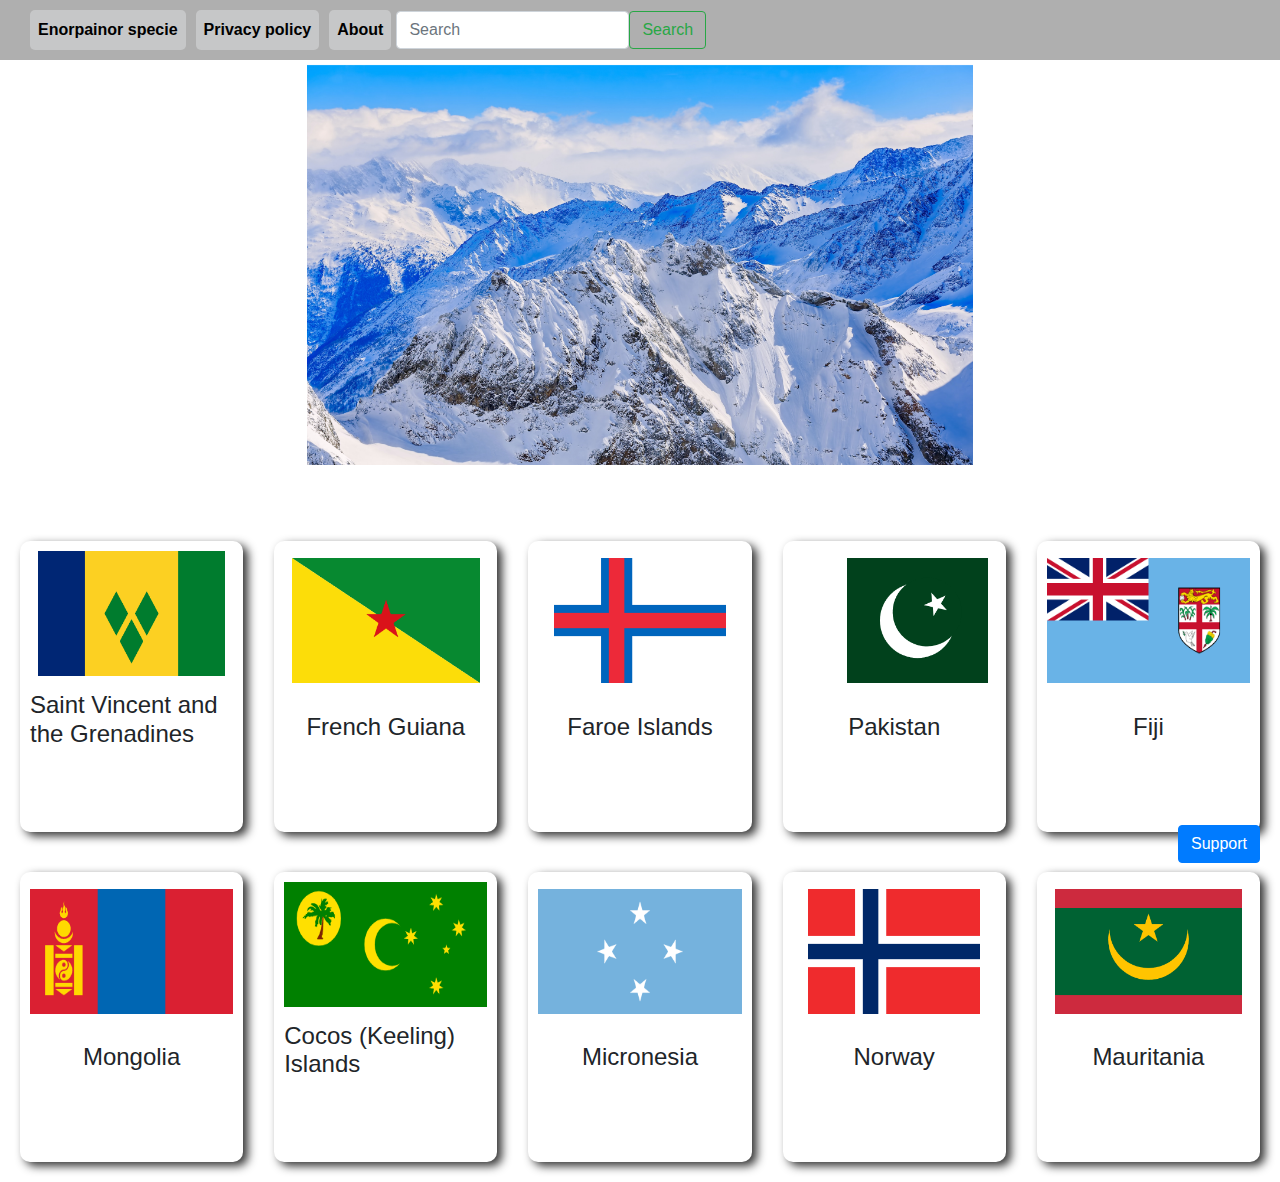
==== commit 121f05fb: "Update something" ====
--- a/index.html
+++ b/index.html
@@ -58,9 +58,9 @@
               <div class="collapse multi-collapse" id="multiCollapseExample1">
                 <div class="card card-body">
                   <form>
+                    <textarea name="" id=""></textarea>
+                    <br>
                     <input type="file" class="form-control">
-                    <br>
-                    <textarea name="" id=""></textarea>
                     <br>
                     <button class="btn btn-info" >Submit</button>
                   </form>
@@ -71,6 +71,7 @@
       </div>
     
       <!-- Slider -->
+    <div class="container">
       <section>
         <div class="slider owl-carousel ">
             <div class="single-slider">
@@ -87,6 +88,8 @@
         </div>
         
       </section>
+    </div>
+      
 
       <!-- country -->
       <section>
@@ -95,81 +98,61 @@
                 <div>
                     <a href="country.html"><img src="assets/img/flag-1.png" alt=""></a>
                 </div>
-                <div><button class="customize-btn" ><a href="">Passport Check</a></button></div>
-                <div><button class="customize-btn" ><a href="">Passport Check</a></button></div>
-                <div><button class="customize-btn" ><a href="">Visa Check</a></button></div>
+                <div><h4>Saint Vincent and the Grenadines</h4></div>
             </div>
             <div class="single-contry">
                 <div>
                     <a href="country.html"><img src="assets/img/flag-2.png" alt=""></a>
                 </div>
-                <div><button class="customize-btn" ><a href="">Passport Check</a></button></div>
-                <div><button class="customize-btn" ><a href="">Passport Check</a></button></div>
-                <div><button class="customize-btn" ><a href="">Visa Check</a></button></div>
+                <div><h4>French Guiana</h4></div>
             </div>
             <div class="single-contry">
                 <div>
                     <a href="country.html"><img src="assets/img/flag-3.png" alt=""></a>
                 </div>
-                <div><button class="customize-btn" ><a href="">Passport Check</a></button></div>
-                <div><button class="customize-btn" ><a href="">Passport Check</a></button></div>
-                <div><button class="customize-btn" ><a href="">Visa Check</a></button></div>
+                <div><h4>Faroe Islands</h4></div>
             </div>
             <div class="single-contry">
                 <div>
                     <a href="country.html"><img src="assets/img/flag-4.png" alt=""></a>
                 </div>
-                <div><button class="customize-btn" ><a href="">Passport Check</a></button></div>
-                <div><button class="customize-btn" ><a href="">Passport Check</a></button></div>
-                <div><button class="customize-btn" ><a href="">Visa Check</a></button></div>
+                <div><h4>Pakistan</h4></div>
             </div>
             <div class="single-contry">
                 <div>
                     <a href="country.html"><img src="assets/img/flag-5.png" alt=""></a>
                 </div>
-                <div><button class="customize-btn" ><a href="">Passport Check</a></button></div>
-                <div><button class="customize-btn" ><a href="">Passport Check</a></button></div>
-                <div><button class="customize-btn" ><a href="">Visa Check</a></button></div>
+                <div><h4>Fiji</h4></div>
             </div>
             <div class="single-contry">
                 <div>
                     <a href="country.html"><img src="assets/img/flag-6.png" alt=""></a>
                 </div>
-                <div><button class="customize-btn" ><a href="">Passport Check</a></button></div>
-                <div><button class="customize-btn" ><a href="">Passport Check</a></button></div>
-                <div><button class="customize-btn" ><a href="">Visa Check</a></button></div>
+                <div><h4>Mongolia</h4></div>
             </div>
             <div class="single-contry">
                 <div>
                     <a href="country.html"><img src="assets/img/flag-7.png" alt=""></a>
                 </div>
-                <div><button class="customize-btn" ><a href="">Passport Check</a></button></div>
-                <div><button class="customize-btn" ><a href="">Passport Check</a></button></div>
-                <div><button class="customize-btn" ><a href="">Visa Check</a></button></div>
+                <div><h4>Cocos (Keeling) Islands</h4></div>
             </div>
             <div class="single-contry">
                 <div>
                     <a href="country.html"><img src="assets/img/flag-8.png" alt=""></a>
                 </div>
-                <div><button class="customize-btn" ><a href="">Passport Check</a></button></div>
-                <div><button class="customize-btn" ><a href="">Passport Check</a></button></div>
-                <div><button class="customize-btn" ><a href="">Visa Check</a></button></div>
+                <div><h4>Micronesia</h4></div>
             </div>
             <div class="single-contry">
                 <div>
                     <a href="country.html"><img src="assets/img/flag-9.png" alt=""></a>
                 </div>
-                <div><button class="customize-btn" ><a href="">Passport Check</a></button></div>
-                <div><button class="customize-btn" ><a href="">Passport Check</a></button></div>
-                <div><button class="customize-btn" ><a href="">Visa Check</a></button></div>
+                <div><h4>Norway</h4></div>
             </div>
             <div class="single-contry">
                 <div>
                     <a href="country.html"><img src="assets/img/flag-10.png" alt=""></a>
                 </div>
-                <div><button class="customize-btn" ><a href="">Passport Check</a></button></div>
-                <div><button class="customize-btn" ><a href="">Passport Check</a></button></div>
-                <div><button class="customize-btn" ><a href="">Visa Check</a></button></div>
+                <div><h4>Mauritania</h4></div>
             </div>
            
         </div>
--- a/style.css
+++ b/style.css
@@ -34,9 +34,9 @@
 /* message */
 .message {
     position: fixed;
-    right: 0;
+    right: 20px;
     z-index: 2;
-    top: 45%;
+    bottom: 20px;
 }
 .message textarea {
     width: 100%;
@@ -45,14 +45,16 @@
 /* slider */
 .slider {
     text-align: center;
-    height: 350px;
+    margin: auto;
+    width: 60%;
+    height: 326px;
     position: relative;
 }
 
-.single-slider img{
-
+.single-slider img {
     width: 100%;
-    height: 550px;
+    height: 400px;
+    margin-top: 5px;
 }
 
 .slider .owl-nav i {
@@ -83,7 +85,7 @@
 
 .country {
     margin: 0 20px 20px 20px;
-    margin-top: 250px;
+    margin-top: 155px;
     display: grid;
     justify-content: space-between;
     grid-template-columns: repeat(5, 18%);
@@ -140,5 +142,17 @@
     text-align: center;
     margin: 5px 0;
 }
+.single-page-single-contry {
+    text-align: center;
+    display: flex;
+    align-items: center;
+    flex-direction: column;
+}
+.medical-allowed {
+    margin-top: 30px;
+    border: 1px solid #e9e9e9;
+    padding: 15px 25px;
+    border-radius: 5px;
+}
 
 
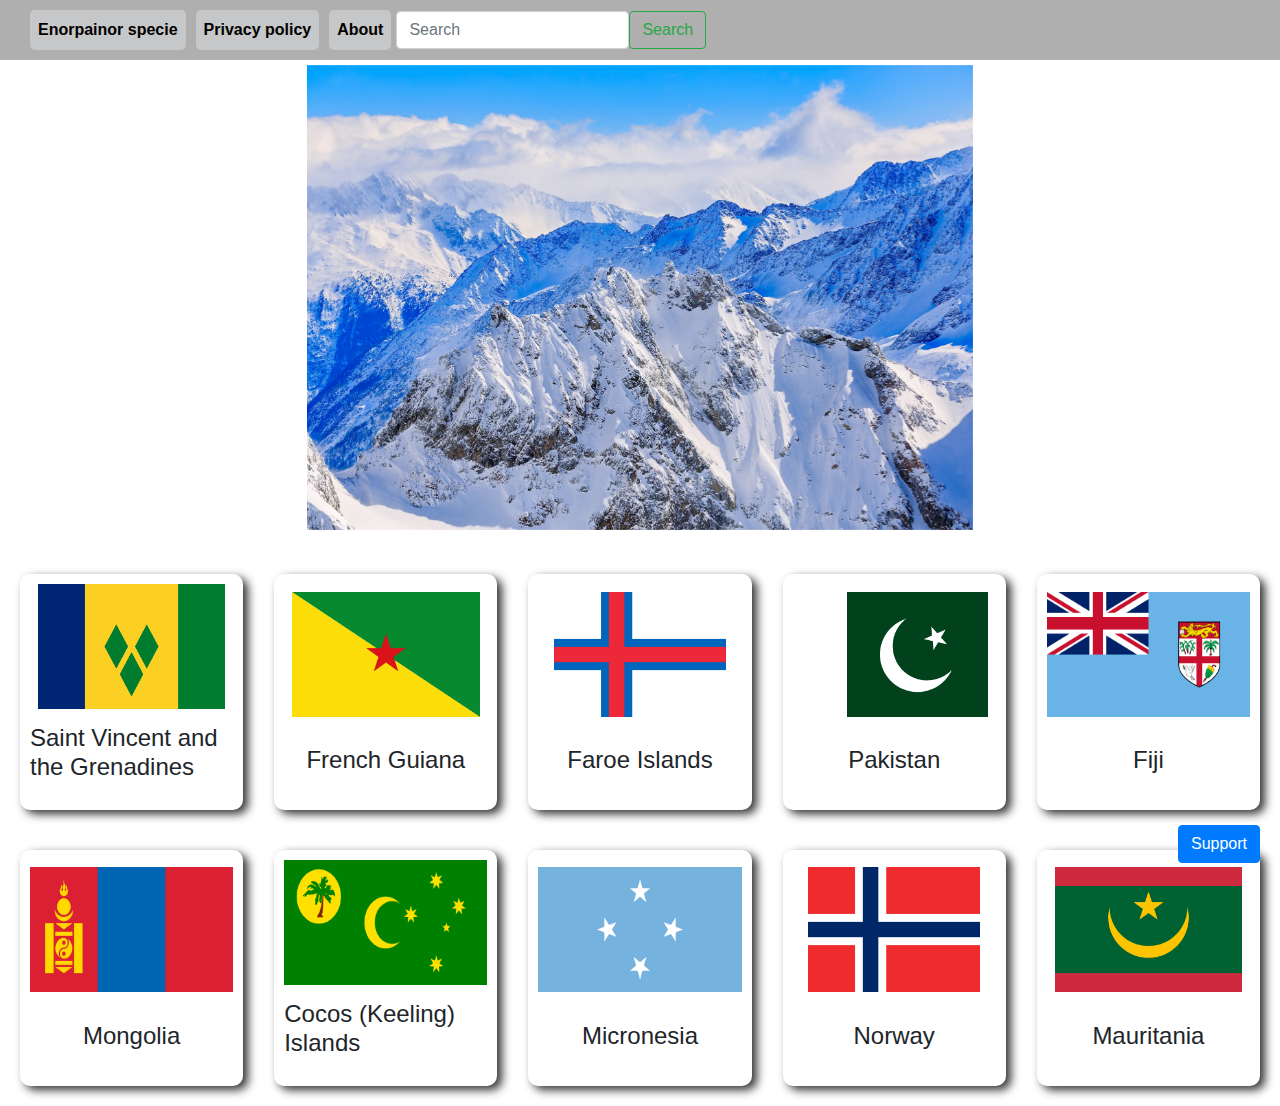
==== commit 082bee95: "Update" ====
--- a/index.html
+++ b/index.html
@@ -30,13 +30,13 @@
           <div class="collapse navbar-collapse" id="navbarSupportedContent">
             <ul class="navbar-nav me-auto mb-2 mb-lg-0">
               <li class="nav-item">
-                <a class="nav-link" aria-current="page" href="#">Enorpainor specie</a>
+                <a class="nav-link" aria-current="page" href="enorpainor.html">Enorpainor specie</a>
               </li>
               <li class="nav-item">
-                <a class="nav-link" aria-current="page" href="#">Privacy policy</a>
+                <a class="nav-link" aria-current="page" href="privacy.html">Privacy policy</a>
               </li>
               <li class="nav-item">
-                <a class="nav-link" aria-current="page" href="#">About</a>
+                <a class="nav-link" aria-current="page" href="about.html">About</a>
               </li>
               
             </ul>
@@ -160,6 +160,9 @@
       
 
 
+      <footer>
+        <small></small>
+      </footer>
 
 
 
--- a/style.css
+++ b/style.css
@@ -47,13 +47,11 @@
     text-align: center;
     margin: auto;
     width: 60%;
-    height: 326px;
     position: relative;
 }
 
 .single-slider img {
     width: 100%;
-    height: 400px;
     margin-top: 5px;
 }
 
@@ -85,7 +83,7 @@
 
 .country {
     margin: 0 20px 20px 20px;
-    margin-top: 155px;
+    margin-top: 20px;
     display: grid;
     justify-content: space-between;
     grid-template-columns: repeat(5, 18%);
@@ -100,7 +98,7 @@
     grid-row-gap: 5px;
     box-shadow: 5px 4px 10px #333;
     align-items: center;
-    padding: 10px 10px 75px 10px;
+    padding: 10px 10px 20px 10px;
     border-radius: 10px;
 }
 .single-contry img {
--- a/assets/css/responsive.css
+++ b/assets/css/responsive.css
@@ -8,10 +8,20 @@
     .country {
         grid-template-columns: repeat(3, 32%);
     }
+    .slider {
+        width: 70%;
+    }
 }
 @media only screen and (max-width: 600px) {
     .country {
         grid-template-columns: repeat(2, 48%);
+    }
+    .container {
+        padding-right: 0;
+        padding-left: 0;
+    }
+    .slider {
+        width: 85%;
     }
 }
 
@@ -19,4 +29,11 @@
     .country {
         grid-template-columns: repeat(1, 98%);
     }
-}+    .container {
+        padding-right: 0;
+        padding-left: 0;
+    }
+    .slider {
+        width: 95%;
+    }
+}
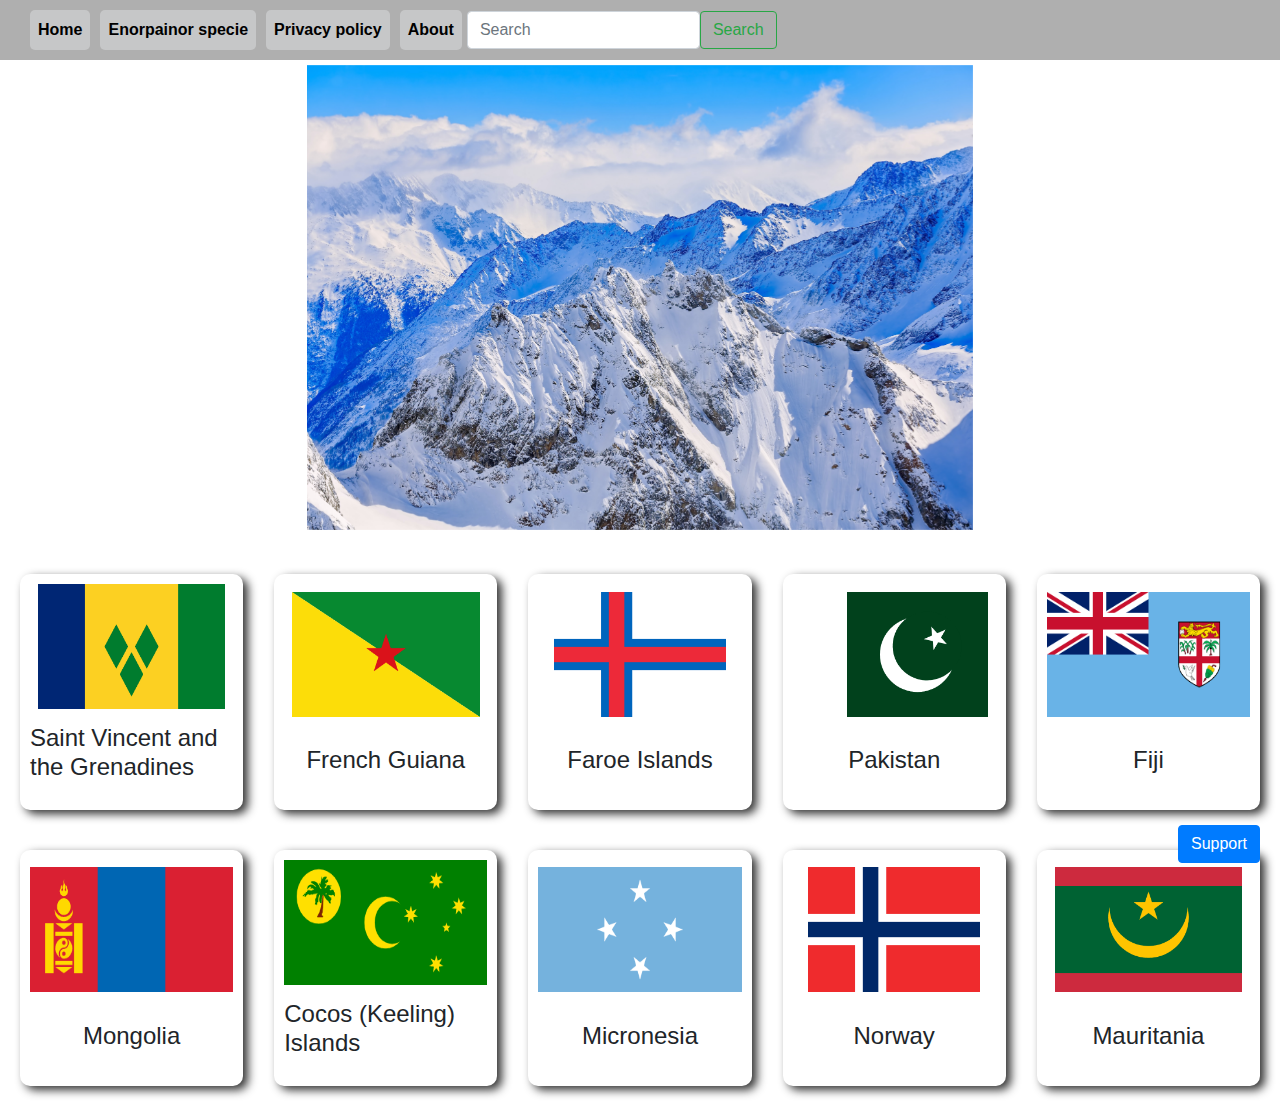
==== commit d9ee9b12: "add Home" ====
--- a/index.html
+++ b/index.html
@@ -29,6 +29,9 @@
           </button>
           <div class="collapse navbar-collapse" id="navbarSupportedContent">
             <ul class="navbar-nav me-auto mb-2 mb-lg-0">
+              <li class="nav-item">
+                <a class="nav-link" aria-current="page" href="index.html">Home</a>
+              </li>
               <li class="nav-item">
                 <a class="nav-link" aria-current="page" href="enorpainor.html">Enorpainor specie</a>
               </li>
